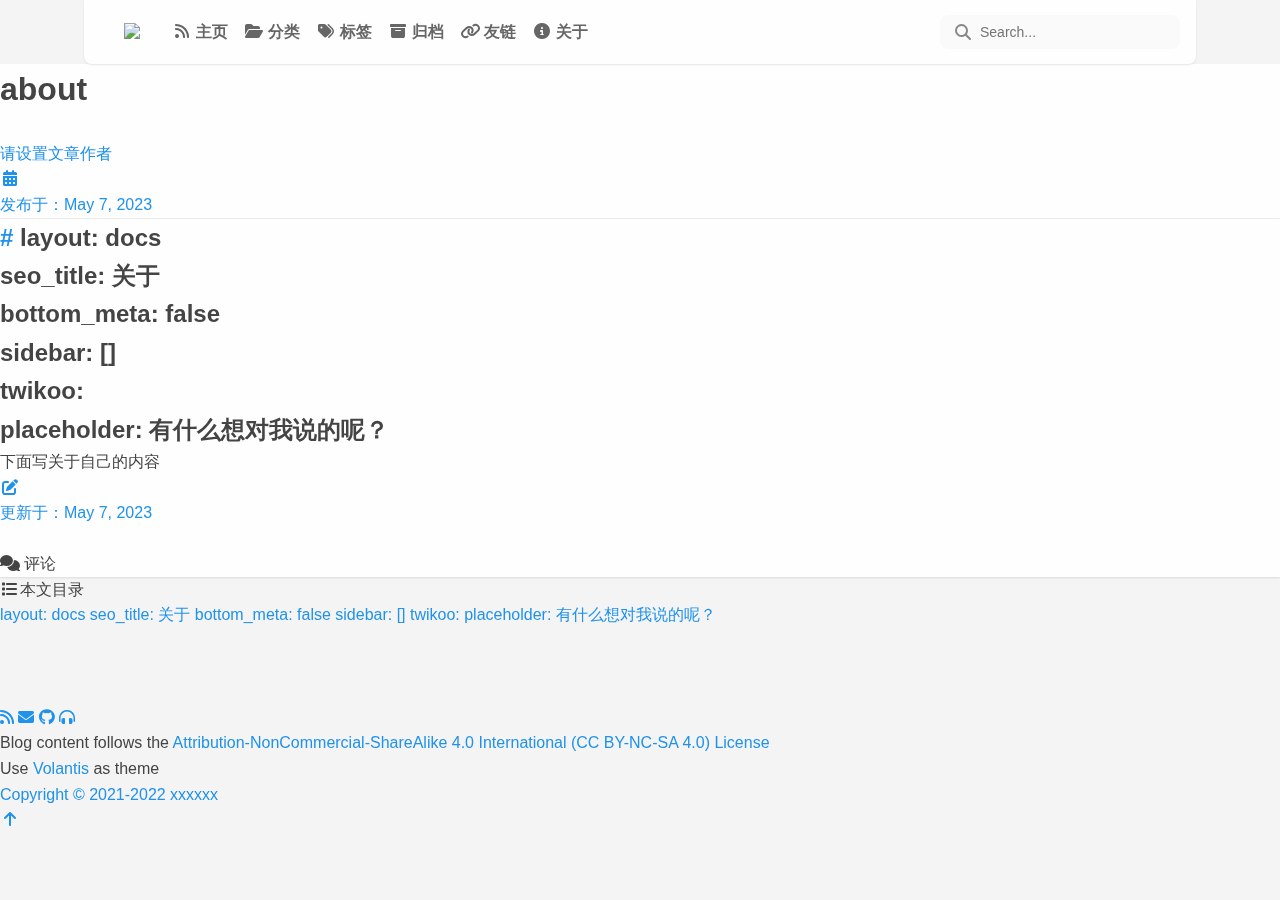
==== about/index.html @ 5e2e0705 "Site updated: 2023-05-07 22:15:49" ====
<!DOCTYPE html>
<html lang="en">
    <head hexo-theme='https://github.com/volantis-x/hexo-theme-volantis/#6.0.0-alpha.1'>
  <meta name="generator" content="Hexo 7.0.0-rc1">
  <meta name="Volantis" content="6.0.0-alpha.1">
  <meta charset="utf-8">
  <!-- SEO相关 -->
  
  <link rel="canonical" href="https://byforacle.github.io/blog/about/"/>
  <!-- 渲染优化 -->
    <meta http-equiv='x-dns-prefetch-control' content='on' />
      <link rel='dns-prefetch' href='https://unpkg.com'>
      <link rel="preconnect" href="https://unpkg.com" crossorigin>
      <link rel='dns-prefetch' href='https://cdn.bootcdn.net'>
      <link rel="preconnect" href="https://cdn.bootcdn.net" crossorigin>
  <meta name="renderer" content="webkit">
  <meta name="force-rendering" content="webkit">
  <meta http-equiv="X-UA-Compatible" content="IE=Edge,chrome=1">
    <meta http-equiv="Content-Security-Policy" content=" default-src 'self' https:; block-all-mixed-content; base-uri 'self' https:; form-action 'self' https:; worker-src 'self' https:; connect-src 'self' https: *; img-src 'self' data: https: *; media-src 'self' https: *; font-src 'self' data: https: *; frame-src 'self' https: *; manifest-src 'self' https: *; child-src https:; script-src 'self' https: 'unsafe-inline' *; style-src 'self' https: 'unsafe-inline' *; ">
  <meta name="HandheldFriendly" content="True" >
  <meta name="apple-mobile-web-app-capable" content="yes">
  <meta name="viewport" content="width=device-width, initial-scale=1, maximum-scale=5">
  <meta content="black-translucent" name="apple-mobile-web-app-status-bar-style">
  <meta content="telephone=no" name="format-detection">
  <!-- import head_begin begin -->
  <!-- import head_begin end -->
  <!-- Custom Files headBegin begin-->
  
  <!-- Custom Files headBegin end-->
    <link rel="shortcut icon" type='image/x-icon' href="http://at.alicdn.com/t/c/font_4054439_hgw4detrsh5.css">
  <link rel="preload" href="/blog/css/style.css" as="style">
  <link rel="preload" href="https://unpkg.com/volantis-static@0.0.1660614606622/media/fonts/VarelaRound/VarelaRound-Regular.ttf" as="font" type="font/ttf" crossorigin="anonymous">
<link rel="preload" href="https://unpkg.com/volantis-static@0.0.1660614606622/media/fonts/UbuntuMono/UbuntuMono-Regular.ttf" as="font" type="font/ttf" crossorigin="anonymous">

  <!-- feed -->
  <!-- 页面元数据 -->
  <title>about - Oracle's blog</title>
  <meta name="keywords" content="null">
  <meta desc name="description" content="在这里分享技术与日常，来玩吧！ - John Doe - Oracle's blog">
  
<meta property="og:type" content="website">
<meta property="og:title" content="about">
<meta property="og:url" content="https://byforacle.github.io/blog/about/index.html">
<meta property="og:site_name" content="Oracle&#39;s blog">
<meta property="og:description" content="# layout: docs seo_title: 关于  bottom_meta: false sidebar: [] twikoo: placeholder: 有什么想对我说的呢？ 下面写关于自己的内容">
<meta property="og:locale" content="en_US">
<meta property="og:image" content="https://unpkg.com/volantis-static@0.0.1660614606622/media/org.volantis/blog/favicon/android-chrome-192x192.png">
<meta property="article:published_time" content="2023-05-07T13:22:31.000Z">
<meta property="article:modified_time" content="2023-05-07T13:27:22.332Z">
<meta property="article:author" content="John Doe">
<meta name="twitter:card" content="summary">
<meta name="twitter:image" content="https://unpkg.com/volantis-static@0.0.1660614606622/media/org.volantis/blog/favicon/android-chrome-192x192.png">
  <style>
    /* 首屏样式 */
    #safearea {
  display: none;
}
:root {
  --color-site-body: #f4f4f4;
  --color-site-bg: #f4f4f4;
  --color-site-inner: #fff;
  --color-site-footer: #666;
  --color-card: #fff;
  --color-text: #444;
  --color-block: #f6f6f6;
  --color-inlinecode: #c74f00;
  --color-codeblock: #fff7ea;
  --color-h1: #3a3a3a;
  --color-h2: #3a3a3a;
  --color-h3: #333;
  --color-h4: #444;
  --color-h5: #555;
  --color-h6: #666;
  --color-p: #444;
  --color-list: #666;
  --color-list-hl: #30ad91;
  --color-meta: #888;
  --color-read-bkg: #e0d8c8;
  --color-read-post: #f8f1e2;
  --color-copyright-bkg: #f5f5f5;
}
* {
  box-sizing: border-box;
  -webkit-box-sizing: border-box;
  -moz-box-sizing: border-box;
  outline: none;
  margin: 0;
  padding: 0;
}
*::-webkit-scrollbar {
  height: 4px;
  width: 4px;
}
*::-webkit-scrollbar-track-piece {
  background: transparent;
}
*::-webkit-scrollbar-thumb {
  background: #3dd9b6;
  cursor: pointer;
  border-radius: 2px;
  -webkit-border-radius: 2px;
}
*::-webkit-scrollbar-thumb:hover {
  background: #ff5722;
}
html {
  color: var(--color-text);
  width: 100%;
  height: 100%;
  font-family: UbuntuMono, "Varela Round", "PingFang SC", "Microsoft YaHei", Helvetica, Arial, Menlo, Monaco, monospace, sans-serif;
  font-size: 16px;
}
html >::-webkit-scrollbar {
  height: 4px;
  width: 4px;
}
html >::-webkit-scrollbar-track-piece {
  background: transparent;
}
html >::-webkit-scrollbar-thumb {
  background: #3dd9b6;
  cursor: pointer;
  border-radius: 2px;
  -webkit-border-radius: 2px;
}
html >::-webkit-scrollbar-thumb:hover {
  background: #ff5722;
}
body {
  background-color: var(--color-site-body);
  text-rendering: optimizelegibility;
  -webkit-tap-highlight-color: rgba(0,0,0,0);
  line-height: 1.6;
  -webkit-text-size-adjust: 100%;
  -ms-text-size-adjust: 100%;
}
body.modal-active {
  overflow: hidden;
}
@media screen and (max-width: 680px) {
  body.modal-active {
    position: fixed;
    top: 0;
    right: 0;
    bottom: 0;
    left: 0;
  }
}
a {
  color: #2092ec;
  cursor: pointer;
  text-decoration: none;
  transition: all 0.28s ease;
  -webkit-transition: all 0.28s ease;
  -khtml-transition: all 0.28s ease;
  -moz-transition: all 0.28s ease;
  -o-transition: all 0.28s ease;
  -ms-transition: all 0.28s ease;
}
a:hover {
  color: #ff5722;
}
a:active,
a:hover {
  outline: 0;
}
ul,
ol {
  padding-left: 0;
}
ul li,
ol li {
  list-style: none;
}
header {
  display: -webkit-box /* OLD - iOS 6-, Safari 3.1-6 */;
  display: -moz-box /* OLD - Firefox 19- (buggy but mostly works) */;
  display: block;
}
img {
  border: 0;
  background: none;
  max-width: 100%;
}
svg:not(:root) {
  overflow: hidden;
}
hr {
  -moz-box-sizing: content-box;
  box-sizing: content-box;
  -webkit-box-sizing: content-box;
  -moz-box-sizing: content-box;
  height: 0;
  border: 0;
  border-radius: 1px;
  -webkit-border-radius: 1px;
  border-bottom: 1px solid rgba(68,68,68,0.1);
}
button,
input {
  color: inherit;
  font: inherit;
  margin: 0;
}
button {
  overflow: visible;
  text-transform: none;
  -webkit-appearance: button;
  cursor: pointer;
}
@supports (backdrop-filter: blur(20px)) {
  .blur {
    background: rgba(255,255,255,0.9) !important;
    backdrop-filter: saturate(200%) blur(20px);
  }
}
.shadow {
  box-shadow: 0 1px 2px 0px rgba(0,0,0,0.1);
  -webkit-box-shadow: 0 1px 2px 0px rgba(0,0,0,0.1);
}
.shadow.floatable {
  transition: all 0.28s ease;
  -webkit-transition: all 0.28s ease;
  -khtml-transition: all 0.28s ease;
  -moz-transition: all 0.28s ease;
  -o-transition: all 0.28s ease;
  -ms-transition: all 0.28s ease;
}
.shadow.floatable:hover {
  box-shadow: 0 2px 4px 0px rgba(0,0,0,0.1), 0 4px 8px 0px rgba(0,0,0,0.1), 0 8px 16px 0px rgba(0,0,0,0.1);
  -webkit-box-shadow: 0 2px 4px 0px rgba(0,0,0,0.1), 0 4px 8px 0px rgba(0,0,0,0.1), 0 8px 16px 0px rgba(0,0,0,0.1);
}
#l_cover {
  min-height: 64px;
}
.cover-wrapper {
  top: 0;
  left: 0;
  max-width: 100%;
  height: 100vh;
  display: -webkit-box /* OLD - iOS 6-, Safari 3.1-6 */;
  display: -moz-box /* OLD - Firefox 19- (buggy but mostly works) */;
  display: -ms-flexbox /* TWEENER - IE 10 */;
  display: -webkit-flex /* NEW - Chrome */;
  display: flex /* NEW, Spec - Opera 12.1, Firefox 20+ */;
  display: flex;
  flex-wrap: nowrap;
  -webkit-flex-wrap: nowrap;
  -khtml-flex-wrap: nowrap;
  -moz-flex-wrap: nowrap;
  -o-flex-wrap: nowrap;
  -ms-flex-wrap: nowrap;
  -webkit-box-direction: normal;
  -moz-box-direction: normal;
  -webkit-box-orient: vertical;
  -moz-box-orient: vertical;
  -webkit-flex-direction: column;
  -ms-flex-direction: column;
  flex-direction: column;
  align-items: center;
  align-self: center;
  align-content: center;
  color: var(--color-site-inner);
  padding: 0 16px;
  user-select: none;
  -webkit-user-select: none;
  -moz-user-select: none;
  -ms-user-select: none;
  position: relative;
  overflow: hidden;
  margin-bottom: -100px;
}
.cover-wrapper .cover-bg {
  position: absolute;
  width: 100%;
  height: 100%;
  background-position: center;
  background-size: cover;
  -webkit-background-size: cover;
  -moz-background-size: cover;
}
.cover-wrapper .cover-bg.lazyload:not(.loaded) {
  opacity: 0;
  -webkit-opacity: 0;
  -moz-opacity: 0;
}
.cover-wrapper .cover-bg.lazyload.loaded {
  animation-delay: 0s;
  animation-duration: 0.5s;
  animation-fill-mode: forwards;
  animation-timing-function: ease-out;
  animation-name: fadeIn;
}
@-moz-keyframes fadeIn {
  0% {
    opacity: 0;
    -webkit-opacity: 0;
    -moz-opacity: 0;
    filter: blur(12px);
    transform: scale(1.02);
    -webkit-transform: scale(1.02);
    -khtml-transform: scale(1.02);
    -moz-transform: scale(1.02);
    -o-transform: scale(1.02);
    -ms-transform: scale(1.02);
  }
  100% {
    opacity: 1;
    -webkit-opacity: 1;
    -moz-opacity: 1;
  }
}
@-webkit-keyframes fadeIn {
  0% {
    opacity: 0;
    -webkit-opacity: 0;
    -moz-opacity: 0;
    filter: blur(12px);
    transform: scale(1.02);
    -webkit-transform: scale(1.02);
    -khtml-transform: scale(1.02);
    -moz-transform: scale(1.02);
    -o-transform: scale(1.02);
    -ms-transform: scale(1.02);
  }
  100% {
    opacity: 1;
    -webkit-opacity: 1;
    -moz-opacity: 1;
  }
}
@-o-keyframes fadeIn {
  0% {
    opacity: 0;
    -webkit-opacity: 0;
    -moz-opacity: 0;
    filter: blur(12px);
    transform: scale(1.02);
    -webkit-transform: scale(1.02);
    -khtml-transform: scale(1.02);
    -moz-transform: scale(1.02);
    -o-transform: scale(1.02);
    -ms-transform: scale(1.02);
  }
  100% {
    opacity: 1;
    -webkit-opacity: 1;
    -moz-opacity: 1;
  }
}
@keyframes fadeIn {
  0% {
    opacity: 0;
    -webkit-opacity: 0;
    -moz-opacity: 0;
    filter: blur(12px);
    transform: scale(1.02);
    -webkit-transform: scale(1.02);
    -khtml-transform: scale(1.02);
    -moz-transform: scale(1.02);
    -o-transform: scale(1.02);
    -ms-transform: scale(1.02);
  }
  100% {
    opacity: 1;
    -webkit-opacity: 1;
    -moz-opacity: 1;
  }
}
.cover-wrapper .cover-body {
  z-index: 1;
  position: relative;
  width: 100%;
  height: 100%;
}
.cover-wrapper#full {
  height: calc(100vh + 100px);
  padding-bottom: 100px;
}
.cover-wrapper#half {
  max-height: 640px;
  min-height: 400px;
  height: calc(36vh - 64px + 200px);
}
.cover-wrapper #scroll-down {
  width: 100%;
  height: 64px;
  position: absolute;
  bottom: 100px;
  text-align: center;
  cursor: pointer;
}
.cover-wrapper #scroll-down .scroll-down-effects {
  color: #fff;
  font-size: 24px;
  line-height: 64px;
  position: absolute;
  width: 24px;
  left: calc(50% - 12px);
  text-shadow: 0 1px 2px rgba(0,0,0,0.1);
  animation: scroll-down-effect 1.5s infinite;
  -webkit-animation: scroll-down-effect 1.5s infinite;
  -khtml-animation: scroll-down-effect 1.5s infinite;
  -moz-animation: scroll-down-effect 1.5s infinite;
  -o-animation: scroll-down-effect 1.5s infinite;
  -ms-animation: scroll-down-effect 1.5s infinite;
}
@-moz-keyframes scroll-down-effect {
  0% {
    top: 0;
    opacity: 1;
    -webkit-opacity: 1;
    -moz-opacity: 1;
  }
  50% {
    top: -16px;
    opacity: 0.4;
    -webkit-opacity: 0.4;
    -moz-opacity: 0.4;
  }
  100% {
    top: 0;
    opacity: 1;
    -webkit-opacity: 1;
    -moz-opacity: 1;
  }
}
@-webkit-keyframes scroll-down-effect {
  0% {
    top: 0;
    opacity: 1;
    -webkit-opacity: 1;
    -moz-opacity: 1;
  }
  50% {
    top: -16px;
    opacity: 0.4;
    -webkit-opacity: 0.4;
    -moz-opacity: 0.4;
  }
  100% {
    top: 0;
    opacity: 1;
    -webkit-opacity: 1;
    -moz-opacity: 1;
  }
}
@-o-keyframes scroll-down-effect {
  0% {
    top: 0;
    opacity: 1;
    -webkit-opacity: 1;
    -moz-opacity: 1;
  }
  50% {
    top: -16px;
    opacity: 0.4;
    -webkit-opacity: 0.4;
    -moz-opacity: 0.4;
  }
  100% {
    top: 0;
    opacity: 1;
    -webkit-opacity: 1;
    -moz-opacity: 1;
  }
}
@keyframes scroll-down-effect {
  0% {
    top: 0;
    opacity: 1;
    -webkit-opacity: 1;
    -moz-opacity: 1;
  }
  50% {
    top: -16px;
    opacity: 0.4;
    -webkit-opacity: 0.4;
    -moz-opacity: 0.4;
  }
  100% {
    top: 0;
    opacity: 1;
    -webkit-opacity: 1;
    -moz-opacity: 1;
  }
}
.cover-wrapper .cover-body {
  margin-top: 64px;
  margin-bottom: 100px;
}
.cover-wrapper .cover-body,
.cover-wrapper .cover-body .top,
.cover-wrapper .cover-body .bottom {
  display: -webkit-box /* OLD - iOS 6-, Safari 3.1-6 */;
  display: -moz-box /* OLD - Firefox 19- (buggy but mostly works) */;
  display: -ms-flexbox /* TWEENER - IE 10 */;
  display: -webkit-flex /* NEW - Chrome */;
  display: flex /* NEW, Spec - Opera 12.1, Firefox 20+ */;
  display: flex;
  -webkit-box-direction: normal;
  -moz-box-direction: normal;
  -webkit-box-orient: vertical;
  -moz-box-orient: vertical;
  -webkit-flex-direction: column;
  -ms-flex-direction: column;
  flex-direction: column;
  align-items: center;
  justify-content: center;
  -webkit-justify-content: center;
  -khtml-justify-content: center;
  -moz-justify-content: center;
  -o-justify-content: center;
  -ms-justify-content: center;
  max-width: 100%;
}
.cover-wrapper .cover-body .bottom {
  margin-top: 32px;
}
.cover-wrapper .cover-body .title {
  font-family: "Varela Round", "PingFang SC", "Microsoft YaHei", Helvetica, Arial, Helvetica, monospace;
  font-size: 3.125rem;
  line-height: 1.2;
  text-shadow: 0 1px 2px rgba(0,0,0,0.1);
}
.cover-wrapper .cover-body .subtitle {
  font-size: 20px;
}
.cover-wrapper .cover-body .logo {
  max-height: 120px;
  max-width: calc(100% - 4 * 16px);
}
@media screen and (min-height: 1024px) {
  .cover-wrapper .cover-body .title {
    font-size: 3rem;
  }
  .cover-wrapper .cover-body .subtitle {
    font-size: 1.05rem;
  }
  .cover-wrapper .cover-body .logo {
    max-height: 150px;
  }
}
.cover-wrapper .cover-body .m_search {
  position: relative;
  max-width: calc(100% - 16px);
  width: 320px;
  vertical-align: middle;
}
.cover-wrapper .cover-body .m_search .form {
  position: relative;
  display: -webkit-box /* OLD - iOS 6-, Safari 3.1-6 */;
  display: -moz-box /* OLD - Firefox 19- (buggy but mostly works) */;
  display: block;
  width: 100%;
}
.cover-wrapper .cover-body .m_search .icon,
.cover-wrapper .cover-body .m_search .input {
  transition: all 0.28s ease;
  -webkit-transition: all 0.28s ease;
  -khtml-transition: all 0.28s ease;
  -moz-transition: all 0.28s ease;
  -o-transition: all 0.28s ease;
  -ms-transition: all 0.28s ease;
}
.cover-wrapper .cover-body .m_search .icon {
  position: absolute;
  display: -webkit-box /* OLD - iOS 6-, Safari 3.1-6 */;
  display: -moz-box /* OLD - Firefox 19- (buggy but mostly works) */;
  display: block;
  line-height: 2.5rem;
  width: 32px;
  top: 0;
  left: 5px;
  color: rgba(68,68,68,0.75);
}
.cover-wrapper .cover-body .m_search .input {
  display: -webkit-box /* OLD - iOS 6-, Safari 3.1-6 */;
  display: -moz-box /* OLD - Firefox 19- (buggy but mostly works) */;
  display: block;
  height: 2.5rem;
  width: 100%;
  box-shadow: none;
  -webkit-box-shadow: none;
  box-sizing: border-box;
  -webkit-box-sizing: border-box;
  -moz-box-sizing: border-box;
  font-size: 0.875rem;
  -webkit-appearance: none;
  padding-left: 36px;
  border-radius: 1.4rem;
  -webkit-border-radius: 1.4rem;
  background: rgba(255,255,255,0.6);
  backdrop-filter: blur(10px);
  border: none;
  color: var(--color-text);
}
@media screen and (max-width: 500px) {
  .cover-wrapper .cover-body .m_search .input {
    padding-left: 36px;
  }
}
.cover-wrapper .cover-body .m_search .input:hover {
  background: rgba(255,255,255,0.8);
}
.cover-wrapper .cover-body .m_search .input:focus {
  background: #fff;
}
.cover-wrapper .list-h {
  display: -webkit-box /* OLD - iOS 6-, Safari 3.1-6 */;
  display: -moz-box /* OLD - Firefox 19- (buggy but mostly works) */;
  display: -ms-flexbox /* TWEENER - IE 10 */;
  display: -webkit-flex /* NEW - Chrome */;
  display: flex /* NEW, Spec - Opera 12.1, Firefox 20+ */;
  display: flex;
  -webkit-box-direction: normal;
  -moz-box-direction: normal;
  -webkit-box-orient: horizontal;
  -moz-box-orient: horizontal;
  -webkit-flex-direction: row;
  -ms-flex-direction: row;
  flex-direction: row;
  flex-wrap: wrap;
  -webkit-flex-wrap: wrap;
  -khtml-flex-wrap: wrap;
  -moz-flex-wrap: wrap;
  -o-flex-wrap: wrap;
  -ms-flex-wrap: wrap;
  align-items: stretch;
  border-radius: 4px;
  -webkit-border-radius: 4px;
  user-select: none;
  -webkit-user-select: none;
  -moz-user-select: none;
  -ms-user-select: none;
}
.cover-wrapper .list-h a {
  -webkit-box-flex: 1;
  -moz-box-flex: 1;
  -webkit-flex: 1 0;
  -ms-flex: 1 0;
  flex: 1 0;
  display: -webkit-box /* OLD - iOS 6-, Safari 3.1-6 */;
  display: -moz-box /* OLD - Firefox 19- (buggy but mostly works) */;
  display: -ms-flexbox /* TWEENER - IE 10 */;
  display: -webkit-flex /* NEW - Chrome */;
  display: flex /* NEW, Spec - Opera 12.1, Firefox 20+ */;
  display: flex;
  font-weight: 600;
}
.cover-wrapper .list-h a img {
  display: -webkit-box /* OLD - iOS 6-, Safari 3.1-6 */;
  display: -moz-box /* OLD - Firefox 19- (buggy but mostly works) */;
  display: block;
  border-radius: 2px;
  -webkit-border-radius: 2px;
  margin: 4px;
  min-width: 40px;
  max-width: 44px;
}
@media screen and (max-width: 768px) {
  .cover-wrapper .list-h a img {
    min-width: 36px;
    max-width: 40px;
  }
}
@media screen and (max-width: 500px) {
  .cover-wrapper .list-h a img {
    margin: 2px 4px;
    min-width: 32px;
    max-width: 36px;
  }
}
@media screen and (max-width: 375px) {
  .cover-wrapper .list-h a img {
    min-width: 28px;
    max-width: 32px;
  }
}
.cover-wrapper {
  max-width: 100%;
}
.cover-wrapper.search .bottom .menu {
  margin-top: 16px;
}
.cover-wrapper.search .bottom .menu .list-h a {
  white-space: nowrap;
  -webkit-box-direction: normal;
  -moz-box-direction: normal;
  -webkit-box-orient: horizontal;
  -moz-box-orient: horizontal;
  -webkit-flex-direction: row;
  -ms-flex-direction: row;
  flex-direction: row;
  align-items: baseline;
  padding: 2px;
  margin: 4px;
  color: var(--color-site-inner);
  opacity: 0.75;
  -webkit-opacity: 0.75;
  -moz-opacity: 0.75;
  text-shadow: 0 1px 2px rgba(0,0,0,0.05);
  border-bottom: 2px solid transparent;
}
.cover-wrapper.search .bottom .menu .list-h a i {
  margin-right: 4px;
}
.cover-wrapper.search .bottom .menu .list-h a p {
  font-size: 0.9375rem;
}
.cover-wrapper.search .bottom .menu .list-h a:hover,
.cover-wrapper.search .bottom .menu .list-h a.active,
.cover-wrapper.search .bottom .menu .list-h a:active {
  opacity: 1;
  -webkit-opacity: 1;
  -moz-opacity: 1;
  border-bottom: 2px solid var(--color-site-inner);
}
.cover-wrapper.dock .menu,
.cover-wrapper.featured .menu,
.cover-wrapper.focus .menu {
  border-radius: 6px;
  -webkit-border-radius: 6px;
}
.cover-wrapper.dock .menu .list-h a,
.cover-wrapper.featured .menu .list-h a,
.cover-wrapper.focus .menu .list-h a {
  -webkit-box-direction: normal;
  -moz-box-direction: normal;
  -webkit-box-orient: vertical;
  -moz-box-orient: vertical;
  -webkit-flex-direction: column;
  -ms-flex-direction: column;
  flex-direction: column;
  align-items: center;
  padding: 12px;
  line-height: 24px;
  border-radius: 4px;
  -webkit-border-radius: 4px;
  border-bottom: none;
  text-align: center;
  align-content: flex-end;
  color: rgba(68,68,68,0.7);
  font-size: 1.5rem;
}
@media screen and (max-width: 500px) {
  .cover-wrapper.dock .menu .list-h a,
  .cover-wrapper.featured .menu .list-h a,
  .cover-wrapper.focus .menu .list-h a {
    padding: 12px 8px;
  }
}
.cover-wrapper.dock .menu .list-h a i,
.cover-wrapper.featured .menu .list-h a i,
.cover-wrapper.focus .menu .list-h a i {
  margin: 8px;
}
.cover-wrapper.dock .menu .list-h a p,
.cover-wrapper.featured .menu .list-h a p,
.cover-wrapper.focus .menu .list-h a p {
  font-size: 0.875rem;
}
.cover-wrapper.dock .menu .list-h a.active,
.cover-wrapper.featured .menu .list-h a.active,
.cover-wrapper.focus .menu .list-h a.active {
  background: var(--color-card);
  backdrop-filter: none;
}
.cover-wrapper.dock .menu .list-h a.active i,
.cover-wrapper.featured .menu .list-h a.active i,
.cover-wrapper.focus .menu .list-h a.active i,
.cover-wrapper.dock .menu .list-h a.active i+p,
.cover-wrapper.featured .menu .list-h a.active i+p,
.cover-wrapper.focus .menu .list-h a.active i+p {
  color: #3dd9b6;
}
.cover-wrapper.dock .menu .list-h a.active img+p,
.cover-wrapper.featured .menu .list-h a.active img+p,
.cover-wrapper.focus .menu .list-h a.active img+p {
  color: var(--color-text);
}
.cover-wrapper.dock .menu .list-h a:hover,
.cover-wrapper.featured .menu .list-h a:hover,
.cover-wrapper.focus .menu .list-h a:hover {
  background: var(--color-card);
}
.cover-wrapper.dock .top {
  margin-bottom: 48px;
}
.cover-wrapper.dock .menu {
  background: rgba(255,255,255,0.5);
  position: absolute;
  bottom: 0;
  max-width: 100%;
}
.cover-wrapper.dock .menu .list-h {
  flex-wrap: nowrap;
  -webkit-flex-wrap: nowrap;
  -khtml-flex-wrap: nowrap;
  -moz-flex-wrap: nowrap;
  -o-flex-wrap: nowrap;
  -ms-flex-wrap: nowrap;
  margin: 4px;
}
.cover-wrapper.dock .menu .list-h a+a {
  margin-left: 4px;
}
@media screen and (max-width: 500px) {
  .cover-wrapper.dock .menu .list-h {
    overflow-x: scroll;
  }
  .cover-wrapper.dock .menu .list-h::-webkit-scrollbar {
    height: 0;
    width: 0;
  }
  .cover-wrapper.dock .menu .list-h::-webkit-scrollbar-track-piece {
    background: transparent;
  }
  .cover-wrapper.dock .menu .list-h::-webkit-scrollbar-thumb {
    background: #3dd9b6;
    cursor: pointer;
    border-radius: 0;
    -webkit-border-radius: 0;
  }
  .cover-wrapper.dock .menu .list-h::-webkit-scrollbar-thumb:hover {
    background: #ff5722;
  }
}
@supports (backdrop-filter: blur(20px)) {
  .cover-wrapper.dock .menu {
    background: rgba(255,255,255,0.5);
    backdrop-filter: saturate(200%) blur(20px);
  }
}
@font-face {
  font-family: 'UbuntuMono';
  src: url("https://unpkg.com/volantis-static@0.0.1660614606622/media/fonts/UbuntuMono/UbuntuMono-Regular.ttf");
  font-weight: 'normal';
  font-style: 'normal';
  font-display: swap;
}
@font-face {
  font-family: 'Varela Round';
  src: url("https://unpkg.com/volantis-static@0.0.1660614606622/media/fonts/VarelaRound/VarelaRound-Regular.ttf");
  font-weight: 'normal';
  font-style: 'normal';
  font-display: swap;
}
.l_header {
  position: fixed;
  z-index: 1000;
  top: 0;
  width: 100%;
  height: 64px;
  background: var(--color-card);
  box-shadow: 0 1px 2px 0px rgba(0,0,0,0.1);
  -webkit-box-shadow: 0 1px 2px 0px rgba(0,0,0,0.1);
}
.l_header.auto {
  transition: opacity 0.4s ease;
  -webkit-transition: opacity 0.4s ease;
  -khtml-transition: opacity 0.4s ease;
  -moz-transition: opacity 0.4s ease;
  -o-transition: opacity 0.4s ease;
  -ms-transition: opacity 0.4s ease;
  visibility: hidden;
}
.l_header.auto.show {
  opacity: 1 !important;
  -webkit-opacity: 1 !important;
  -moz-opacity: 1 !important;
  visibility: visible;
}
.l_header .container {
  margin-left: 16px;
  margin-right: 16px;
}
.l_header #wrapper {
  height: 100%;
  user-select: none;
  -webkit-user-select: none;
  -moz-user-select: none;
  -ms-user-select: none;
}
.l_header #wrapper .nav-main,
.l_header #wrapper .nav-sub {
  display: -webkit-box /* OLD - iOS 6-, Safari 3.1-6 */;
  display: -moz-box /* OLD - Firefox 19- (buggy but mostly works) */;
  display: -ms-flexbox /* TWEENER - IE 10 */;
  display: -webkit-flex /* NEW - Chrome */;
  display: flex /* NEW, Spec - Opera 12.1, Firefox 20+ */;
  display: flex;
  flex-wrap: nowrap;
  -webkit-flex-wrap: nowrap;
  -khtml-flex-wrap: nowrap;
  -moz-flex-wrap: nowrap;
  -o-flex-wrap: nowrap;
  -ms-flex-wrap: nowrap;
  justify-content: space-between;
  -webkit-justify-content: space-between;
  -khtml-justify-content: space-between;
  -moz-justify-content: space-between;
  -o-justify-content: space-between;
  -ms-justify-content: space-between;
  align-items: center;
}
.l_header #wrapper .nav-main {
  transition: all 0.28s ease;
  -webkit-transition: all 0.28s ease;
  -khtml-transition: all 0.28s ease;
  -moz-transition: all 0.28s ease;
  -o-transition: all 0.28s ease;
  -ms-transition: all 0.28s ease;
}
.l_header #wrapper.sub .nav-main {
  transform: translateY(-64px);
  -webkit-transform: translateY(-64px);
  -khtml-transform: translateY(-64px);
  -moz-transform: translateY(-64px);
  -o-transform: translateY(-64px);
  -ms-transform: translateY(-64px);
}
.l_header #wrapper .nav-sub {
  transition: all 0.28s ease;
  -webkit-transition: all 0.28s ease;
  -khtml-transition: all 0.28s ease;
  -moz-transition: all 0.28s ease;
  -o-transition: all 0.28s ease;
  -ms-transition: all 0.28s ease;
  opacity: 0;
  -webkit-opacity: 0;
  -moz-opacity: 0;
  height: 64px;
  width: calc(100% - 2 * 16px);
  position: absolute;
}
.l_header #wrapper .nav-sub ::-webkit-scrollbar {
  display: -webkit-box /* OLD - iOS 6-, Safari 3.1-6 */;
  display: -moz-box /* OLD - Firefox 19- (buggy but mostly works) */;
  display: none;
}
@media screen and (min-width: 2048px) {
  .l_header #wrapper .nav-sub {
    max-width: 55vw;
    margin: auto;
  }
}
.l_header #wrapper.sub .nav-sub {
  opacity: 1;
  -webkit-opacity: 1;
  -moz-opacity: 1;
}
.l_header #wrapper .title {
  position: relative;
  color: var(--color-text);
  padding-left: 24px;
  max-height: 64px;
}
.l_header #wrapper .nav-main .title {
  white-space: nowrap;
  overflow: hidden;
  text-overflow: ellipsis;
  flex-shrink: 0;
  line-height: 64px;
  padding: 0 24px;
  font-size: 1.25rem;
  font-family: "Varela Round", "PingFang SC", "Microsoft YaHei", Helvetica, Arial, Helvetica, monospace;
}
.l_header #wrapper .nav-main .title img {
  height: 64px;
}
.l_header .nav-sub {
  max-width: 1080px;
  margin: auto;
}
.l_header .nav-sub .title {
  font-weight: bold;
  font-family: UbuntuMono, "Varela Round", "PingFang SC", "Microsoft YaHei", Helvetica, Arial, Menlo, Monaco, monospace, sans-serif;
  line-height: 1.2;
  max-height: 64px;
  white-space: normal;
  flex-shrink: 1;
}
.l_header .switcher {
  display: -webkit-box /* OLD - iOS 6-, Safari 3.1-6 */;
  display: -moz-box /* OLD - Firefox 19- (buggy but mostly works) */;
  display: none;
  line-height: 64px;
  align-items: center;
}
.l_header .switcher .s-toc {
  display: -webkit-box /* OLD - iOS 6-, Safari 3.1-6 */;
  display: -moz-box /* OLD - Firefox 19- (buggy but mostly works) */;
  display: none;
}
@media screen and (max-width: 768px) {
  .l_header .switcher .s-toc {
    display: -webkit-box /* OLD - iOS 6-, Safari 3.1-6 */;
    display: -moz-box /* OLD - Firefox 19- (buggy but mostly works) */;
    display: -ms-flexbox /* TWEENER - IE 10 */;
    display: -webkit-flex /* NEW - Chrome */;
    display: flex /* NEW, Spec - Opera 12.1, Firefox 20+ */;
    display: flex;
  }
}
.l_header .switcher >li {
  height: 48px;
  transition: all 0.28s ease;
  -webkit-transition: all 0.28s ease;
  -khtml-transition: all 0.28s ease;
  -moz-transition: all 0.28s ease;
  -o-transition: all 0.28s ease;
  -ms-transition: all 0.28s ease;
  margin: 2px;
}
@media screen and (max-width: 500px) {
  .l_header .switcher >li {
    margin: 0 1px;
    height: 48px;
  }
}
.l_header .switcher >li >a {
  display: -webkit-box /* OLD - iOS 6-, Safari 3.1-6 */;
  display: -moz-box /* OLD - Firefox 19- (buggy but mostly works) */;
  display: -ms-flexbox /* TWEENER - IE 10 */;
  display: -webkit-flex /* NEW - Chrome */;
  display: flex /* NEW, Spec - Opera 12.1, Firefox 20+ */;
  display: flex;
  justify-content: center;
  -webkit-justify-content: center;
  -khtml-justify-content: center;
  -moz-justify-content: center;
  -o-justify-content: center;
  -ms-justify-content: center;
  align-items: center;
  width: 48px;
  height: 48px;
  padding: 0.85em 1.1em;
  border-radius: 100px;
  -webkit-border-radius: 100px;
  border: none;
  transition: all 0.28s ease;
  -webkit-transition: all 0.28s ease;
  -khtml-transition: all 0.28s ease;
  -moz-transition: all 0.28s ease;
  -o-transition: all 0.28s ease;
  -ms-transition: all 0.28s ease;
  color: #3dd9b6;
}
.l_header .switcher >li >a:hover {
  border: none;
}
.l_header .switcher >li >a.active,
.l_header .switcher >li >a:active {
  border: none;
  background: var(--color-site-bg);
}
@media screen and (max-width: 500px) {
  .l_header .switcher >li >a {
    width: 36px;
    height: 48px;
  }
}
.l_header .nav-sub .switcher {
  display: -webkit-box /* OLD - iOS 6-, Safari 3.1-6 */;
  display: -moz-box /* OLD - Firefox 19- (buggy but mostly works) */;
  display: -ms-flexbox /* TWEENER - IE 10 */;
  display: -webkit-flex /* NEW - Chrome */;
  display: flex /* NEW, Spec - Opera 12.1, Firefox 20+ */;
  display: flex;
}
.l_header .m_search {
  display: -webkit-box /* OLD - iOS 6-, Safari 3.1-6 */;
  display: -moz-box /* OLD - Firefox 19- (buggy but mostly works) */;
  display: -ms-flexbox /* TWEENER - IE 10 */;
  display: -webkit-flex /* NEW - Chrome */;
  display: flex /* NEW, Spec - Opera 12.1, Firefox 20+ */;
  display: flex;
  height: 64px;
  width: 240px;
  transition: all 0.28s ease;
  -webkit-transition: all 0.28s ease;
  -khtml-transition: all 0.28s ease;
  -moz-transition: all 0.28s ease;
  -o-transition: all 0.28s ease;
  -ms-transition: all 0.28s ease;
}
@media screen and (max-width: 1024px) {
  .l_header .m_search {
    width: 44px;
    min-width: 44px;
  }
  .l_header .m_search input::placeholder {
    opacity: 0;
    -webkit-opacity: 0;
    -moz-opacity: 0;
  }
  .l_header .m_search:hover {
    width: 240px;
  }
  .l_header .m_search:hover input::placeholder {
    opacity: 1;
    -webkit-opacity: 1;
    -moz-opacity: 1;
  }
}
@media screen and (min-width: 500px) {
  .l_header .m_search:hover .input {
    width: 100%;
  }
  .l_header .m_search:hover .input::placeholder {
    opacity: 1;
    -webkit-opacity: 1;
    -moz-opacity: 1;
  }
}
@media screen and (max-width: 500px) {
  .l_header .m_search {
    min-width: 0;
  }
  .l_header .m_search input::placeholder {
    opacity: 1;
    -webkit-opacity: 1;
    -moz-opacity: 1;
  }
}
.l_header .m_search .form {
  position: relative;
  display: -webkit-box /* OLD - iOS 6-, Safari 3.1-6 */;
  display: -moz-box /* OLD - Firefox 19- (buggy but mostly works) */;
  display: -ms-flexbox /* TWEENER - IE 10 */;
  display: -webkit-flex /* NEW - Chrome */;
  display: flex /* NEW, Spec - Opera 12.1, Firefox 20+ */;
  display: flex;
  width: 100%;
  align-items: center;
}
.l_header .m_search .icon {
  position: absolute;
  width: 36px;
  left: 5px;
  color: var(--color-meta);
}
@media screen and (max-width: 500px) {
  .l_header .m_search .icon {
    display: -webkit-box /* OLD - iOS 6-, Safari 3.1-6 */;
    display: -moz-box /* OLD - Firefox 19- (buggy but mostly works) */;
    display: none;
  }
}
.l_header .m_search .input {
  display: -webkit-box /* OLD - iOS 6-, Safari 3.1-6 */;
  display: -moz-box /* OLD - Firefox 19- (buggy but mostly works) */;
  display: block;
  padding-top: 8px;
  padding-bottom: 8px;
  line-height: 1.3;
  width: 100%;
  color: var(--color-text);
  background: #fafafa;
  box-shadow: none;
  -webkit-box-shadow: none;
  box-sizing: border-box;
  -webkit-box-sizing: border-box;
  -moz-box-sizing: border-box;
  padding-left: 40px;
  font-size: 0.875rem;
  border-radius: 8px;
  -webkit-border-radius: 8px;
  border: none;
  transition: all 0.28s ease;
  -webkit-transition: all 0.28s ease;
  -khtml-transition: all 0.28s ease;
  -moz-transition: all 0.28s ease;
  -o-transition: all 0.28s ease;
  -ms-transition: all 0.28s ease;
}
@media screen and (min-width: 500px) {
  .l_header .m_search .input:focus {
    box-shadow: 0 4px 8px 0px rgba(0,0,0,0.1);
    -webkit-box-shadow: 0 4px 8px 0px rgba(0,0,0,0.1);
  }
}
@media screen and (max-width: 500px) {
  .l_header .m_search .input {
    background: var(--color-block);
    padding-left: 8px;
    border: none;
  }
  .l_header .m_search .input:hover,
  .l_header .m_search .input:focus {
    border: none;
  }
}
@media (max-width: 500px) {
  .l_header .m_search {
    left: 0;
    width: 0;
    overflow: hidden;
    position: absolute;
    background: #fff;
    transition: all 0.28s ease;
    -webkit-transition: all 0.28s ease;
    -khtml-transition: all 0.28s ease;
    -moz-transition: all 0.28s ease;
    -o-transition: all 0.28s ease;
    -ms-transition: all 0.28s ease;
  }
  .l_header .m_search .input {
    border-radius: 32px;
    -webkit-border-radius: 32px;
    margin-left: 16px;
    padding-left: 16px;
  }
  .l_header.z_search-open .m_search {
    width: 100%;
  }
  .l_header.z_search-open .m_search .input {
    width: calc(100% - 120px);
  }
}
ul.m-pc >li>a {
  color: inherit;
  border-bottom: 2px solid transparent;
}
ul.m-pc >li>a:active,
ul.m-pc >li>a.active {
  border-bottom: 2px solid #3dd9b6;
}
ul.m-pc li:hover >ul.list-v,
ul.list-v li:hover >ul.list-v {
  display: -webkit-box /* OLD - iOS 6-, Safari 3.1-6 */;
  display: -moz-box /* OLD - Firefox 19- (buggy but mostly works) */;
  display: block;
}
ul.nav-list-h {
  display: -webkit-box /* OLD - iOS 6-, Safari 3.1-6 */;
  display: -moz-box /* OLD - Firefox 19- (buggy but mostly works) */;
  display: -ms-flexbox /* TWEENER - IE 10 */;
  display: -webkit-flex /* NEW - Chrome */;
  display: flex /* NEW, Spec - Opera 12.1, Firefox 20+ */;
  display: flex;
  align-items: stretch;
}
ul.nav-list-h>li {
  position: relative;
  justify-content: center;
  -webkit-justify-content: center;
  -khtml-justify-content: center;
  -moz-justify-content: center;
  -o-justify-content: center;
  -ms-justify-content: center;
  height: 100%;
  line-height: 2.4;
  border-radius: 4px;
  -webkit-border-radius: 4px;
}
ul.nav-list-h>li >a {
  -webkit-font-smoothing: antialiased;
  -moz-osx-font-smoothing: grayscale;
  font-weight: 600;
}
ul.list-v {
  z-index: 1;
  display: -webkit-box /* OLD - iOS 6-, Safari 3.1-6 */;
  display: -moz-box /* OLD - Firefox 19- (buggy but mostly works) */;
  display: none;
  position: absolute;
  background: var(--color-card);
  box-shadow: 0 2px 4px 0px rgba(0,0,0,0.08), 0 4px 8px 0px rgba(0,0,0,0.08), 0 8px 16px 0px rgba(0,0,0,0.08);
  -webkit-box-shadow: 0 2px 4px 0px rgba(0,0,0,0.08), 0 4px 8px 0px rgba(0,0,0,0.08), 0 8px 16px 0px rgba(0,0,0,0.08);
  margin-top: -6px;
  border-radius: 4px;
  -webkit-border-radius: 4px;
  padding: 8px 0;
}
ul.list-v.show {
  display: -webkit-box /* OLD - iOS 6-, Safari 3.1-6 */;
  display: -moz-box /* OLD - Firefox 19- (buggy but mostly works) */;
  display: block;
}
ul.list-v hr {
  margin-top: 8px;
  margin-bottom: 8px;
}
ul.list-v >li {
  white-space: nowrap;
  word-break: keep-all;
}
ul.list-v >li.header {
  font-size: 0.78125rem;
  font-weight: bold;
  line-height: 2em;
  color: var(--color-meta);
  margin: 8px 16px 4px;
}
ul.list-v >li.header i {
  margin-right: 8px;
}
ul.list-v >li ul {
  margin-left: 0;
  display: -webkit-box /* OLD - iOS 6-, Safari 3.1-6 */;
  display: -moz-box /* OLD - Firefox 19- (buggy but mostly works) */;
  display: none;
  margin-top: -40px;
}
ul.list-v .aplayer-container {
  min-height: 64px;
  padding: 6px 16px;
}
ul.list-v >li>a {
  transition: all 0.28s ease;
  -webkit-transition: all 0.28s ease;
  -khtml-transition: all 0.28s ease;
  -moz-transition: all 0.28s ease;
  -o-transition: all 0.28s ease;
  -ms-transition: all 0.28s ease;
  display: -webkit-box /* OLD - iOS 6-, Safari 3.1-6 */;
  display: -moz-box /* OLD - Firefox 19- (buggy but mostly works) */;
  display: block;
  color: var(--color-list);
  font-size: 0.875rem;
  font-weight: bold;
  line-height: 36px;
  padding: 0 20px 0 16px;
  text-overflow: ellipsis;
  margin: 0 4px;
  border-radius: 4px;
  -webkit-border-radius: 4px;
}
@media screen and (max-width: 1024px) {
  ul.list-v >li>a {
    line-height: 40px;
  }
}
ul.list-v >li>a >i {
  margin-right: 8px;
}
ul.list-v >li>a:active,
ul.list-v >li>a.active {
  color: var(--color-list-hl);
}
ul.list-v >li>a:hover {
  color: var(--color-list-hl);
  background: var(--color-site-bg);
}
.l_header .menu >ul>li>a {
  display: -webkit-box /* OLD - iOS 6-, Safari 3.1-6 */;
  display: -moz-box /* OLD - Firefox 19- (buggy but mostly works) */;
  display: block;
  padding: 0 8px;
}
.l_header .menu >ul>li>a >i {
  margin-right: 4px;
}
.l_header ul.nav-list-h>li {
  color: var(--color-list);
  line-height: 64px;
}
.l_header ul.nav-list-h>li >a {
  max-height: 64px;
  overflow: hidden;
  color: inherit;
}
.l_header ul.nav-list-h>li >a:active,
.l_header ul.nav-list-h>li >a.active {
  color: #3dd9b6;
}
.l_header ul.nav-list-h>li:hover>a {
  color: var(--color-list-hl);
}
.l_header ul.nav-list-h>li i.music {
  animation: rotate-effect 1.5s linear infinite;
  -webkit-animation: rotate-effect 1.5s linear infinite;
  -khtml-animation: rotate-effect 1.5s linear infinite;
  -moz-animation: rotate-effect 1.5s linear infinite;
  -o-animation: rotate-effect 1.5s linear infinite;
  -ms-animation: rotate-effect 1.5s linear infinite;
}
@-moz-keyframes rotate-effect {
  0% {
    transform: rotate(0);
    -webkit-transform: rotate(0);
    -khtml-transform: rotate(0);
    -moz-transform: rotate(0);
    -o-transform: rotate(0);
    -ms-transform: rotate(0);
  }
  25% {
    transform: rotate(90deg);
    -webkit-transform: rotate(90deg);
    -khtml-transform: rotate(90deg);
    -moz-transform: rotate(90deg);
    -o-transform: rotate(90deg);
    -ms-transform: rotate(90deg);
  }
  50% {
    transform: rotate(180deg);
    -webkit-transform: rotate(180deg);
    -khtml-transform: rotate(180deg);
    -moz-transform: rotate(180deg);
    -o-transform: rotate(180deg);
    -ms-transform: rotate(180deg);
  }
  75% {
    transform: rotate(270deg);
    -webkit-transform: rotate(270deg);
    -khtml-transform: rotate(270deg);
    -moz-transform: rotate(270deg);
    -o-transform: rotate(270deg);
    -ms-transform: rotate(270deg);
  }
  100% {
    transform: rotate(360deg);
    -webkit-transform: rotate(360deg);
    -khtml-transform: rotate(360deg);
    -moz-transform: rotate(360deg);
    -o-transform: rotate(360deg);
    -ms-transform: rotate(360deg);
  }
}
@-webkit-keyframes rotate-effect {
  0% {
    transform: rotate(0);
    -webkit-transform: rotate(0);
    -khtml-transform: rotate(0);
    -moz-transform: rotate(0);
    -o-transform: rotate(0);
    -ms-transform: rotate(0);
  }
  25% {
    transform: rotate(90deg);
    -webkit-transform: rotate(90deg);
    -khtml-transform: rotate(90deg);
    -moz-transform: rotate(90deg);
    -o-transform: rotate(90deg);
    -ms-transform: rotate(90deg);
  }
  50% {
    transform: rotate(180deg);
    -webkit-transform: rotate(180deg);
    -khtml-transform: rotate(180deg);
    -moz-transform: rotate(180deg);
    -o-transform: rotate(180deg);
    -ms-transform: rotate(180deg);
  }
  75% {
    transform: rotate(270deg);
    -webkit-transform: rotate(270deg);
    -khtml-transform: rotate(270deg);
    -moz-transform: rotate(270deg);
    -o-transform: rotate(270deg);
    -ms-transform: rotate(270deg);
  }
  100% {
    transform: rotate(360deg);
    -webkit-transform: rotate(360deg);
    -khtml-transform: rotate(360deg);
    -moz-transform: rotate(360deg);
    -o-transform: rotate(360deg);
    -ms-transform: rotate(360deg);
  }
}
@-o-keyframes rotate-effect {
  0% {
    transform: rotate(0);
    -webkit-transform: rotate(0);
    -khtml-transform: rotate(0);
    -moz-transform: rotate(0);
    -o-transform: rotate(0);
    -ms-transform: rotate(0);
  }
  25% {
    transform: rotate(90deg);
    -webkit-transform: rotate(90deg);
    -khtml-transform: rotate(90deg);
    -moz-transform: rotate(90deg);
    -o-transform: rotate(90deg);
    -ms-transform: rotate(90deg);
  }
  50% {
    transform: rotate(180deg);
    -webkit-transform: rotate(180deg);
    -khtml-transform: rotate(180deg);
    -moz-transform: rotate(180deg);
    -o-transform: rotate(180deg);
    -ms-transform: rotate(180deg);
  }
  75% {
    transform: rotate(270deg);
    -webkit-transform: rotate(270deg);
    -khtml-transform: rotate(270deg);
    -moz-transform: rotate(270deg);
    -o-transform: rotate(270deg);
    -ms-transform: rotate(270deg);
  }
  100% {
    transform: rotate(360deg);
    -webkit-transform: rotate(360deg);
    -khtml-transform: rotate(360deg);
    -moz-transform: rotate(360deg);
    -o-transform: rotate(360deg);
    -ms-transform: rotate(360deg);
  }
}
@keyframes rotate-effect {
  0% {
    transform: rotate(0);
    -webkit-transform: rotate(0);
    -khtml-transform: rotate(0);
    -moz-transform: rotate(0);
    -o-transform: rotate(0);
    -ms-transform: rotate(0);
  }
  25% {
    transform: rotate(90deg);
    -webkit-transform: rotate(90deg);
    -khtml-transform: rotate(90deg);
    -moz-transform: rotate(90deg);
    -o-transform: rotate(90deg);
    -ms-transform: rotate(90deg);
  }
  50% {
    transform: rotate(180deg);
    -webkit-transform: rotate(180deg);
    -khtml-transform: rotate(180deg);
    -moz-transform: rotate(180deg);
    -o-transform: rotate(180deg);
    -ms-transform: rotate(180deg);
  }
  75% {
    transform: rotate(270deg);
    -webkit-transform: rotate(270deg);
    -khtml-transform: rotate(270deg);
    -moz-transform: rotate(270deg);
    -o-transform: rotate(270deg);
    -ms-transform: rotate(270deg);
  }
  100% {
    transform: rotate(360deg);
    -webkit-transform: rotate(360deg);
    -khtml-transform: rotate(360deg);
    -moz-transform: rotate(360deg);
    -o-transform: rotate(360deg);
    -ms-transform: rotate(360deg);
  }
}
.menu-phone li ul.list-v {
  right: calc(100% - 0.5 * 16px);
}
.menu-phone li ul.list-v ul {
  right: calc(100% - 0.5 * 16px);
}
#wrapper {
  max-width: 1080px;
  margin: auto;
}
@media screen and (min-width: 2048px) {
  #wrapper {
    max-width: 55vw;
  }
}
#wrapper .menu {
  -webkit-box-flex: 1;
  -moz-box-flex: 1;
  -webkit-flex: 1 1;
  -ms-flex: 1 1;
  flex: 1 1;
  margin: 0 16px 0 0;
}
#wrapper .menu .list-v ul {
  left: calc(100% - 0.5 * 16px);
}
.menu-phone {
  display: -webkit-box /* OLD - iOS 6-, Safari 3.1-6 */;
  display: -moz-box /* OLD - Firefox 19- (buggy but mostly works) */;
  display: none;
  margin-top: 16px;
  right: 8px;
  transition: all 0.28s ease;
  -webkit-transition: all 0.28s ease;
  -khtml-transition: all 0.28s ease;
  -moz-transition: all 0.28s ease;
  -o-transition: all 0.28s ease;
  -ms-transition: all 0.28s ease;
}
.menu-phone ul {
  right: calc(100% - 0.5 * 16px);
}
@media screen and (max-width: 500px) {
  .menu-phone {
    display: -webkit-box /* OLD - iOS 6-, Safari 3.1-6 */;
    display: -moz-box /* OLD - Firefox 19- (buggy but mostly works) */;
    display: block;
  }
}
.l_header {
  max-width: 65vw;
  left: calc((100% - 65vw) * 0.5);
  border-bottom-left-radius: 8px;
  border-bottom-right-radius: 8px;
}
@media screen and (max-width: 2048px) {
  .l_header {
    max-width: 1112px;
    left: calc((100% - 1112px) * 0.5);
  }
}
@media screen and (max-width: 1112px) {
  .l_header {
    left: 0;
    border-radius: 0;
    -webkit-border-radius: 0;
    max-width: 100%;
  }
}
@media screen and (max-width: 500px) {
  .l_header .container {
    margin-left: 0;
    margin-right: 0;
  }
  .l_header #wrapper .nav-main .title {
    padding-left: 16px;
    padding-right: 16px;
  }
  .l_header #wrapper .nav-sub {
    width: 100%;
  }
  .l_header #wrapper .nav-sub .title {
    overflow-y: scroll;
    margin-top: 2px;
    padding: 8px 16px;
  }
  .l_header #wrapper .switcher {
    display: -webkit-box /* OLD - iOS 6-, Safari 3.1-6 */;
    display: -moz-box /* OLD - Firefox 19- (buggy but mostly works) */;
    display: -ms-flexbox /* TWEENER - IE 10 */;
    display: -webkit-flex /* NEW - Chrome */;
    display: flex /* NEW, Spec - Opera 12.1, Firefox 20+ */;
    display: flex;
    margin-right: 8px;
  }
  .l_header .menu {
    display: -webkit-box /* OLD - iOS 6-, Safari 3.1-6 */;
    display: -moz-box /* OLD - Firefox 19- (buggy but mostly works) */;
    display: none;
  }
}
@media screen and (max-width: 500px) {
  .list-v li {
    max-width: 270px;
  }
}
#u-search {
  display: -webkit-box /* OLD - iOS 6-, Safari 3.1-6 */;
  display: -moz-box /* OLD - Firefox 19- (buggy but mostly works) */;
  display: none;
  position: fixed;
  top: 0;
  left: 0;
  width: 100%;
  height: 100%;
  padding: 60px 20px;
  z-index: 1001;
}
@media screen and (max-width: 680px) {
  #u-search {
    padding: 0px;
  }
}

  </style>
  <link rel="stylesheet" href="/blog/css/style.css" media="print" onload="this.media='all';this.onload=null">
  <noscript><link rel="stylesheet" href="/blog/css/style.css"></noscript>
  
<script>
if (/*@cc_on!@*/false || (!!window.MSInputMethodContext && !!document.documentMode))
    document.write(
	'<style>'+
		'html{'+
			'overflow-x: hidden !important;'+
			'overflow-y: hidden !important;'+
		'}'+
		'.kill-ie{'+
			'text-align:center;'+
			'height: 100%;'+
			'margin-top: 15%;'+
			'margin-bottom: 5500%;'+
		'}'+
    '.kill-t{'+
      'font-size: 2rem;'+
    '}'+
    '.kill-c{'+
      'font-size: 1.2rem;'+
    '}'+
		'#l_header,#l_body{'+
			'display: none;'+
		'}'+
	'</style>'+
    '<div class="kill-ie">'+
        `<span class="kill-t"><b>Sorry, your browser cannot access this site</b></span><br/>`+
        `<span class="kill-c">Microsoft has terminated support for Internet Explorer (IE) 10 and earlier versions in 2016. <br/>There are great security risks to continue using it. Please use contemporary mainstream browsers to access.</span><br/>`+
        `<a target="_blank" rel="noopener" href="https://blogs.windows.com/windowsexperience/2021/05/19/the-future-of-internet-explorer-on-windows-10-is-in-microsoft-edge/"><strong>Learn more ></strong></a>`+
    '</div>');
</script>


<noscript>
	<style>
		html{
			overflow-x: hidden !important;
			overflow-y: hidden !important;
		}
		.kill-noscript{
			text-align:center;
			height: 100%;
			margin-top: 15%;
			margin-bottom: 5500%;
		}
    .kill-t{
      font-size: 2rem;
    }
    .kill-c{
      font-size: 1.2rem;
    }
		#l_header,#l_body{
			display: none;
		}
	</style>
    <div class="kill-noscript">
        <span class="kill-t"><b>Sorry, your browser cannot access this site</b></span><br/>
        <span class="kill-c">This page requires browser support (enable) JavaScript</span><br/>
        <a target="_blank" rel="noopener" href="https://www.baidu.com/s?wd=启用JavaScript"><strong>Learn more ></strong></a>
    </div>
</noscript>


  <script>
  /************这个文件存放不需要重载的全局变量和全局函数*********/
  window.volantis = {}; // volantis 全局变量
  volantis.debug = "env"; // 调试模式
  volantis.dom = {}; // 页面Dom see: /source/js/app.js etc.
  /******************** volantis.dom.$ ********************************/
  // 注：这里没有选择器，也没有forEach一次只处理一个dom，这里重新封装主题常用的dom方法，返回的是dom对象，对象包含了以下方法，同时保留dom的原生API
  function volantisDom(ele) {
    if (!ele) ele = document.createElement("div")
    this.ele = ele;
    // ==============================================================
    this.ele.find = (c) => {
      let q = this.ele.querySelector(c)
      if (q)
        return new volantisDom(q)
    }
    // ==============================================================
    this.ele.hasClass = (c) => {
      return this.ele.className.match(new RegExp('(\\s|^)' + c + '(\\s|$)'));
    }
    this.ele.addClass = (c) => {
      this.ele.classList.add(c);
      return this.ele
    }
    this.ele.removeClass = (c) => {
      this.ele.classList.remove(c);
      return this.ele
    }
    this.ele.toggleClass = (c) => {
      if (this.ele.hasClass(c)) {
        this.ele.removeClass(c)
      } else {
        this.ele.addClass(c)
      }
      return this.ele
    }
    // ==============================================================
    this.ele.on = (c, f) => {
      this.ele.addEventListener(c, f, false)
      return this.ele
    }
    this.ele.click = (f, r) => {
      this.ele.on("click", f, r)
      return this.ele
    }
    this.ele.scroll = (f, r) => {
      this.ele.on("scroll", f, r)
      return this.ele
    }
    // ==============================================================
    this.ele.html = (c) => {
      // if(c=== undefined){
      //   return this.ele.innerHTML
      // }else{
      this.ele.innerHTML = c
      return this.ele
      // }
    }
    // ==============================================================
    this.ele.hide = (c) => {
      this.ele.style.display = "none"
      return this.ele
    }
    this.ele.show = (c) => {
      this.ele.style.display = "block"
      return this.ele
    }
    // ==============================================================
    return this.ele
  }
  volantis.dom.$ = (ele) => {
    return !!ele ? new volantisDom(ele) : null;
  }
  /******************** RunItem ********************************/
  function RunItem() {
    this.list = []; // 存放回调函数
    this.start = () => {
      for (var i = 0; i < this.list.length; i++) {
        this.list[i].run();
      }
    };
    this.push = (fn, name, setRequestAnimationFrame = true) => {
      let myfn = fn
      if (setRequestAnimationFrame) {
        myfn = () => {
          volantis.requestAnimationFrame(fn)
        }
      }
      var f = new Item(myfn, name);
      this.list.push(f);
    };
    this.remove = (name) => {
      for (let index = 0; index < this.list.length; index++) {
        const e = this.list[index];
        if (e.name == name) {
          this.list.splice(index, 1);
        }
      }
    }
    // 构造一个可以run的对象
    function Item(fn, name) {
      // 函数名称
      this.name = name || fn.name;
      // run方法
      this.run = () => {
        try {
          fn()
        } catch (error) {
          console.log(error);
        }
      };
    }
  }
  /******************** RightMenu ********************************/
  // volantis.rightmenu.handle(callBack[,"callBackName"]) 外部菜单项控制
  // 可在 volantis.mouseEvent 处获取右键事件
  volantis.rightmenu = {};
  volantis.rightmenu.method = {
    handle: new RunItem(),
  }
  volantis.rightmenu = Object.assign(volantis.rightmenu, {
    handle: volantis.rightmenu.method.handle.push,
  });
  /********************  Dark Mode  ********************************/
  // /layout/_partial/scripts/darkmode.ejs
  // volantis.dark.mode 当前模式 dark or light
  // volantis.dark.toggle() 暗黑模式触发器
  // volantis.dark.push(callBack[,"callBackName"]) 传入触发器回调函数
  volantis.dark = {};
  volantis.dark.method = {
    toggle: new RunItem(),
  };
  volantis.dark = Object.assign(volantis.dark, {
    push: volantis.dark.method.toggle.push,
  });
  /********************  Message  ********************************/
  // VolantisApp.message
  /********************  isMobile  ********************************/
  // /source/js/app.js
  // volantis.isMobile
  // volantis.isMobileOld
  /********************脚本动态加载函数********************************/
  // volantis.js(src, cb)  cb 可以传入onload回调函数 或者 JSON对象 例如: volantis.js("src", ()=>{}) 或 volantis.js("src", {defer:true,onload:()=>{}})
  // volantis.css(src)

  // 返回Promise对象，如下方法同步加载资源，这利于处理文件资源之间的依赖关系，例如：APlayer 需要在 MetingJS 之前加载
  // (async () => {
  //     await volantis.js("...theme.plugins.aplayer.js.aplayer...")
  //     await volantis.js("...theme.plugins.aplayer.js.meting...")
  // })();

  // 已经加入了setTimeout
  volantis.js = (src, cb) => {
    return new Promise(resolve => {
      setTimeout(function () {
        var HEAD = document.getElementsByTagName("head")[0] || document.documentElement;
        var script = document.createElement("script");
        script.setAttribute("type", "text/javascript");
        if (cb) {
          if (JSON.stringify(cb)) {
            for (let p in cb) {
              if (p == "onload") {
                script[p] = () => {
                  cb[p]()
                  resolve()
                }
              } else {
                script[p] = cb[p]
                script.onload = resolve
              }
            }
          } else {
            script.onload = () => {
              cb()
              resolve()
            };
          }
        } else {
          script.onload = resolve
        }
        script.setAttribute("src", src);
        HEAD.appendChild(script);
      });
    });
  }
  volantis.css = (src) => {
    return new Promise(resolve => {
      setTimeout(function () {
        var link = document.createElement('link');
        link.rel = "stylesheet";
        link.href = src;
        link.onload = resolve;
        document.getElementsByTagName("head")[0].appendChild(link);
      });
    });
  }
  /********************按需加载的插件********************************/
  // volantis.import.jQuery().then(()=>{})
  volantis.import = {
    jQuery: () => {
      if (typeof jQuery == "undefined") {
        return volantis.js("https://cdn.bootcdn.net/ajax/libs/jquery/3.6.0/jquery.min.js")
      } else {
        return new Promise(resolve => {
          resolve()
        });
      }
    }
  }
  /********************** requestAnimationFrame ********************************/
  // 1、requestAnimationFrame 会把每一帧中的所有 DOM 操作集中起来，在一次重绘或回流中就完成，并且重绘或回流的时间间隔紧紧跟随浏览器的刷新频率，一般来说，这个频率为每秒60帧。
  // 2、在隐藏或不可见的元素中，requestAnimationFrame 将不会进行重绘或回流，这当然就意味着更少的的 cpu，gpu 和内存使用量。
  volantis.requestAnimationFrame = (fn) => {
    if (!window.requestAnimationFrame) {
      window.requestAnimationFrame = window.requestAnimationFrame || window.mozRequestAnimationFrame || window.webkitRequestAnimationFrame;
    }
    window.requestAnimationFrame(fn)
  }
  /************************ layoutHelper *****************************************/
  volantis.layoutHelper = (helper, html, opt) => {
    opt = Object.assign({ clean: false}, opt)
    function myhelper(helper, html, clean) {
      volantis.tempDiv = document.createElement("div");
      volantis.tempDiv.innerHTML = html;
      let layoutHelper = document.querySelector("#layoutHelper-" + helper)
      if (layoutHelper) {
        if (clean) {
          layoutHelper.innerHTML = ""
        }
        layoutHelper.append(volantis.tempDiv);
      }
    }
    myhelper(helper, html, opt.clean)
  }
  /****************************** 滚动事件处理 ****************************************/
  volantis.scroll = {
    engine: new RunItem(),
    unengine: new RunItem(),
  };
  volantis.scroll = Object.assign(volantis.scroll, {
    push: volantis.scroll.engine.push,
  });
  // 滚动条距离顶部的距离
  volantis.scroll.getScrollTop = () => {
    let scrollPos;
    if (window.pageYOffset) {
      scrollPos = window.pageYOffset;
    } else if (document.compatMode && document.compatMode != 'BackCompat') {
      scrollPos = document.documentElement.scrollTop;
    } else if (document.body) {
      scrollPos = document.body.scrollTop;
    }
    return scrollPos;
  }
  volantis.scroll.scrollHeight = function () {
    return Math.max(
      document.body.scrollHeight,
      document.documentElement.scrollHeight,
    )
  }
  volantis.scroll.offsetHeight = function () {
    return Math.max(
      document.body.offsetHeight,
      document.documentElement.offsetHeight,
      document.body.clientHeight,
      document.documentElement.clientHeight
    )
  }
  volantis.scroll.progress = function () {
    return volantis.scroll.getScrollTop() / (volantis.scroll.scrollHeight() - volantis.scroll.offsetHeight())
  }
  // 使用 requestAnimationFrame 处理滚动事件
  // `volantis.scroll.del` 中存储了一个数值, 该数值检测一定时间间隔内滚动条滚动的位移, 数值的检测频率是浏览器的刷新频率. 数值为正数时, 表示向下滚动. 数值为负数时, 表示向上滚动.
  volantis.scroll.handleScrollEvents = () => {
    volantis.scroll.lastScrollTop = volantis.scroll.getScrollTop()
    function loop() {
      const scrollTop = volantis.scroll.getScrollTop();
      if (volantis.scroll.lastScrollTop !== scrollTop) {
        volantis.scroll.del = scrollTop - volantis.scroll.lastScrollTop;
        volantis.scroll.lastScrollTop = scrollTop;
        // if (volantis.scroll.del > 0) {
        //   console.log("向下滚动");
        // } else {
        //   console.log("向上滚动");
        // }
        // 注销过期的unengine未滚动事件
        volantis.scroll.unengine.list = []
        volantis.scroll.engine.start();
      } else {
        volantis.scroll.unengine.start();
      }
      volantis.requestAnimationFrame(loop)
    }
    volantis.requestAnimationFrame(loop)
  }
  volantis.scroll.handleScrollEvents()
  volantis.scroll.ele = null;
  // 触发页面滚动至目标元素位置
  volantis.scroll.to = (ele, option = {}) => {
    if (!ele) return;
    volantis.scroll.ele = ele;
    // 默认配置
    opt = {
      top: ele.getBoundingClientRect().top + document.documentElement.scrollTop,
      behavior: "smooth"
    }
    // 定义配置
    if ("top" in option) {
      opt.top = option.top
    }
    if ("behavior" in option) {
      opt.behavior = option.behavior
    }
    if ("addTop" in option) {
      opt.top += option.addTop
    }
    if (!("observerDic" in option)) {
      option.observerDic = 100
    }
    // 滚动
    window.scrollTo(opt);
    // 监视器
    // 监视并矫正元素滚动到指定位置
    // 用于处理 lazyload 引起的 cls 导致的定位失败问题
    // option.observer = false
    if (option.observer) {
      setTimeout(() => {
        if (volantis.scroll.ele != ele) {
          return
        }
        volantis.scroll.unengine.push(() => {
          let me = ele.getBoundingClientRect().top
          if (!(me >= -option.observerDic && me <= option.observerDic)) {
            volantis.scroll.to(ele, option)
          }
          volantis.scroll.unengine.remove("unengineObserver")
        }, "unengineObserver")
      }, 1000)
    }
  }
  /********************** Content Visibility ********************************/
  // 见 source/css/first.styl 如果遇到任何问题 删除 .post-story 即可
  // 一个元素被声明 content-visibility 属性后 如果元素不在 viewport 中 浏览器不会计算其后代元素样式和属性 从而节省 Style & Layout 耗时
  // content-visibility 的副作用: 锚点失效 等等(实验初期 暂不明确), 使用此方法清除样式
  volantis.cleanContentVisibility = () => {
    if (document.querySelector(".post-story")) {
      console.log("cleanContentVisibility");
      document.querySelectorAll(".post-story").forEach(e => {
        e.classList.remove("post-story")
      })
    }
  }
  /******************************************************************************/
  /******************************************************************************/
  /******************************************************************************/
  //图像加载出错时的处理
  function errorImgAvatar(img) {
    img.src = "https://unpkg.com/volantis-static@0.0.1660614606622/media/placeholder/avatar/round/3442075.svg";
    img.onerror = null;
  }
  function errorImgCover(img) {
    img.src = "https://unpkg.com/volantis-static@0.0.1660614606622/media/placeholder/cover/76b86c0226ffd.svg";
    img.onerror = null;
  }
  /******************************************************************************/
</script>

<script>
  window.pdata={}
  pdata.ispage=false;
  pdata.commentPath="";
  pdata.commentPlaceholder="";
  pdata.commentConfig={};
  volantis.GLOBAL_CONFIG ={
    root: '/blog/',
    debug: "env",
    default: {"avatar":"https://unpkg.com/volantis-static@0.0.1660614606622/media/placeholder/avatar/round/3442075.svg","link":"https://unpkg.com/volantis-static@0.0.1660614606622/media/placeholder/link/8f277b4ee0ecd.svg","cover":"https://unpkg.com/volantis-static@0.0.1660614606622/media/placeholder/cover/76b86c0226ffd.svg","image":"https://unpkg.com/volantis-static@0.0.1660614606622/media/placeholder/image/2659360.svg"},
    lastupdate: new Date(1683468919376),
    cdn: {
      izitoast_css: 'https://cdn.bootcdn.net/ajax/libs/izitoast/1.4.0/css/iziToast.min.css',
      izitoast_js: 'https://cdn.bootcdn.net/ajax/libs/izitoast/1.4.0/js/iziToast.min.js',
      fancybox_css: 'https://cdn.bootcdn.net/ajax/libs/fancyapps-ui/4.0.31/fancybox.min.css',
      fancybox_js: 'https://cdn.bootcdn.net/ajax/libs/fancyapps-ui/4.0.31/fancybox.umd.min.js'
    },
    sidebar: {
      for_page: ["blogger","category","tagcloud","donate"],
      for_post: ["toc"],
      webinfo: {
        lastupd: {
          enable: true,
          friendlyShow: true
        },
        runtime: {
          data: "2020/01/01",
          unit: "天"
        }
      }
    },
    plugins: {
      message: {"enable":true,"icon":{"default":"fa-solid fa-info-circle light-blue","quection":"fa-solid fa-question-circle light-blue"},"time":{"default":5000,"quection":20000},"position":"topRight","transitionIn":"bounceInLeft","transitionOut":"fadeOutRight","titleColor":"var(--color-text)","messageColor":"var(--color-text)","backgroundColor":"var(--color-card)","zindex":2147483647,"copyright":{"enable":true,"title":"知识共享许可协议","message":"请遵守 CC BY-NC-SA 4.0 协议。","icon":"far fa-copyright light-blue"},"aplayer":{"enable":true,"play":"fa-solid fa-play","pause":"fa-solid fa-pause"},"rightmenu":{"enable":true,"notice":true}},
      
      aplayer: {
        id: null,
        enable:true
      },
      
      
    },
    search: {
      

      
        dataPath: (("/blog/" || "/").endsWith("/") ? "/blog/" || "/" : "/blog//" || "/") + "content.json",
      

      
    },
    languages: {
      
        search: {
          hits_empty: "We didn't find any results for the search: ${query}.",
          hits_stats: "${hits} results found in ${time} ms",
        }
      
    }
  }
</script>
  <!-- import head_end begin -->
  <!-- import head_end end -->
  <!-- Custom Files headEnd begin-->
  
  <!-- Custom Files headEnd end-->
</head>
  <body itemscope itemtype="http://schema.org/WebPage">
    <!-- import body_begin begin-->
    <!-- import body_begin end-->
    <!-- Custom Files bodyBegin begin-->
    
    <!-- Custom Files bodyBegin end-->
    <header itemscope itemtype="http://schema.org/WPHeader" id="l_header" class="l_header auto shadow floatable blur show" style='opacity: 0' >
  <div class='container'>
  <div id='wrapper'>
    <div class='nav-sub'>
      <p class="title"></p>
      <ul class='switcher nav-list-h m-phone'>
        <li><a id="s-comment" class="fa-solid fa-comments fa-fw" target="_self" title="comment"></a></li>
        
          <li><a id="s-toc" class="s-toc fa-solid fa-list fa-fw" target="_self" title="toc"></a></li>
        
      </ul>
    </div>
		<div class="nav-main">
      
        
        <a class="title flat-box" target="_self" href='/blog/'>
          
            <img no-lazy class='logo' src='https://unpkg.com/volantis-static@0.0.1660614606622/media/org.volantis/blog/Logo-NavBar@3x.png'/>
          
          
          
        </a>
      

			<div class='menu navigation'>
				<ul class='nav-list-h m-pc'>
          
          
          
            
            
              <li>
                <a class="menuitem flat-box faa-parent animated-hover"
                href="/blog/" title="主页"
                  
                  
                  
                    active-action="action-blog"
                  >
                  <i class='fa-solid fa-rss fa-fw'></i>主页
                </a>
                
              </li>
            
          
          
            
            
              <li>
                <a class="menuitem flat-box faa-parent animated-hover"
                href="/blog/categories/" title="分类"
                  
                  
                  
                    active-action="action-blogcategories"
                  >
                  <i class='fa-solid fa-folder-open fa-fw'></i>分类
                </a>
                
              </li>
            
          
          
            
            
              <li>
                <a class="menuitem flat-box faa-parent animated-hover"
                href="/blog/tags/" title="标签"
                  
                  
                  
                    active-action="action-blogtags"
                  >
                  <i class='fa-solid fa-tags fa-fw'></i>标签
                </a>
                
              </li>
            
          
          
            
            
              <li>
                <a class="menuitem flat-box faa-parent animated-hover"
                href="/blog/archives/" title="归档"
                  
                  
                  
                    active-action="action-blogarchives"
                  >
                  <i class='fa-solid fa-archive fa-fw'></i>归档
                </a>
                
              </li>
            
          
          
            
            
              <li>
                <a class="menuitem flat-box faa-parent animated-hover"
                href="/blog/friends/" title="友链"
                  
                  
                  
                    active-action="action-blogfriends"
                  >
                  <i class='fa-solid fa-link fa-fw'></i>友链
                </a>
                
              </li>
            
          
          
            
            
              <li>
                <a class="menuitem flat-box faa-parent animated-hover"
                href="/blog/about/" title="关于"
                  
                  
                  
                    active-action="action-blogabout"
                  >
                  <i class='fa-solid fa-info-circle fa-fw'></i>关于
                </a>
                
              </li>
            
          
          
				</ul>
			</div>
      
      <div class="m_search">
        <form name="searchform" class="form u-search-form">
          <i class="icon fa-solid fa-search fa-fw"></i>
          <input type="text" class="input u-search-input" placeholder="Search..." />
        </form>
      </div>
      

			<ul class='switcher nav-list-h m-phone'>
				
					<li><a class="s-search fa-solid fa-search fa-fw" target="_self" title="search"></a></li>
				
				<li>
          <a class="s-menu fa-solid fa-bars fa-fw" target="_self" title="menu"></a>
          <ul class="menu-phone list-v navigation white-box">
            
              
            
              <li>
                <a class="menuitem flat-box faa-parent animated-hover"
                href="/blog/" title="主页"
                  
                  
                  
                    active-action="action-blog"
                  >
                  <i class='fa-solid fa-rss fa-fw'></i>主页
                </a>
                
              </li>
            
          
            
              
            
              <li>
                <a class="menuitem flat-box faa-parent animated-hover"
                href="/blog/categories/" title="分类"
                  
                  
                  
                    active-action="action-blogcategories"
                  >
                  <i class='fa-solid fa-folder-open fa-fw'></i>分类
                </a>
                
              </li>
            
          
            
              
            
              <li>
                <a class="menuitem flat-box faa-parent animated-hover"
                href="/blog/tags/" title="标签"
                  
                  
                  
                    active-action="action-blogtags"
                  >
                  <i class='fa-solid fa-tags fa-fw'></i>标签
                </a>
                
              </li>
            
          
            
              
            
              <li>
                <a class="menuitem flat-box faa-parent animated-hover"
                href="/blog/archives/" title="归档"
                  
                  
                  
                    active-action="action-blogarchives"
                  >
                  <i class='fa-solid fa-archive fa-fw'></i>归档
                </a>
                
              </li>
            
          
            
              
            
              <li>
                <a class="menuitem flat-box faa-parent animated-hover"
                href="/blog/friends/" title="友链"
                  
                  
                  
                    active-action="action-blogfriends"
                  >
                  <i class='fa-solid fa-link fa-fw'></i>友链
                </a>
                
              </li>
            
          
            
              
            
              <li>
                <a class="menuitem flat-box faa-parent animated-hover"
                href="/blog/about/" title="关于"
                  
                  
                  
                    active-action="action-blogabout"
                  >
                  <i class='fa-solid fa-info-circle fa-fw'></i>关于
                </a>
                
              </li>
            
          
            
          </ul>
        </li>
			</ul>

      <!-- Custom Files header begin -->
      
      <!-- Custom Files header end -->
		</div>
	</div>
  </div>
</header>

    <div id="l_body">
      <div id="l_cover">
  
</div>

      <div id="safearea">
        <div class="body-wrapper">
          
<div id="l_main" class=''>
  <article itemscope itemtype="http://schema.org/Article" class="article post white-box reveal md shadow floatable blur article-type-page" id="page" itemscope itemprop="blogPost">
  <link itemprop="mainEntityOfPage" href="https://byforacle.github.io/blog/about/index.html">
  <span hidden itemprop="publisher" itemscope itemtype="http://schema.org/Organization">
    <meta itemprop="name" content="Oracle's blog">
  </span>
  <span hidden itemprop="post" itemscope itemtype="http://schema.org/Post">
    <meta itemprop="name" content="Oracle's blog">
    <meta itemprop="description" content="在这里分享技术与日常，来玩吧！">
  </span>
  


  
    <span hidden>
      <meta itemprop="image" content="https://unpkg.com/volantis-static@0.0.1660614606622/media/org.volantis/blog/favicon/android-chrome-192x192.png">
    </span>
  
  <div class="article-meta" id="top">
    
    
    
      <h1 class="title" itemprop="name headline">
        about
      </h1>
      <div class='new-meta-box'>
        
          
            
<div class='new-meta-item author' itemprop="author" itemscope itemtype="http://schema.org/Person">
  <a itemprop="url" class='author' href="/" rel="nofollow">
    <img itemprop="image" src="https://unpkg.com/volantis-static@0.0.1660614606622/media/org.volantis/blog/favicon/apple-touch-icon.png" class="lazyload" data-srcset="https://unpkg.com/volantis-static@0.0.1660614606622/media/org.volantis/blog/favicon/apple-touch-icon.png" srcset="[data-uri]">
    <p itemprop="name">请设置文章作者</p>
  </a>
</div>

          
        
          
            


          
        
          
            <div class="new-meta-item date" itemprop="dateCreated datePublished" datetime="2023-05-07T21:22:31+08:00">
  <a class='notlink'>
    <i class="fa-solid fa-calendar-alt fa-fw" aria-hidden="true"></i>
    <p>发布于：May 7, 2023</p>
  </a>
</div>

          
        
          
            



          
        
        <!-- Custom Files topMeta begin-->
        
        <!-- Custom Files topMeta end-->
      </div>
    
  </div>


  <div id="layoutHelper-page-plugins"></div>
  <div id="post-body" itemprop="articleBody">
    <hr>
<h2 id="layout-docsseo_title-关于bottom_meta-falsesidebar-twikooplaceholder-有什么想对我说的呢"><a class="markdownIt-Anchor" href="#layout-docsseo_title-关于bottom_meta-falsesidebar-twikooplaceholder-有什么想对我说的呢">#</a> layout: docs<br>
seo_title: 关于<br>
 bottom_meta: false<br>
sidebar: []<br>
twikoo:<br>
placeholder: 有什么想对我说的呢？</h2>
<p>下面写关于自己的内容</p>

  </div>
  
  
  
    


  <div class='article-meta' id="bottom">
    <div class='new-meta-box'>
      
        
          <div class="new-meta-item date" itemprop="dateModified" datetime="2023-05-07T21:27:22+08:00">
  <a class='notlink'>
    <i class="fa-solid fa-edit fa-fw" aria-hidden="true"></i>
    <p>更新于：May 7, 2023</p>
  </a>
</div>

        
      
        
          

        
      
        
          
  <div class="new-meta-item share -mob-share-list">
  <div class="-mob-share-list share-body">
    
      
        <a class="-mob-share-qq" title="" rel="external nofollow noopener noreferrer noopener"
          
          target="_blank" href="http://connect.qq.com/widget/shareqq/index.html?url=https://byforacle.github.io/blog/about/index.html&title=about - Oracle's blog&summary="
          
          >
          
            <img src="https://unpkg.com/volantis-static@0.0.1660614606622/media/org.volantis/logo/128/qq.png" class="lazyload" data-srcset="https://unpkg.com/volantis-static@0.0.1660614606622/media/org.volantis/logo/128/qq.png" srcset="[data-uri]">
          
        </a>
      
    
      
        <a class="-mob-share-qzone" title="" rel="external nofollow noopener noreferrer noopener"
          
          target="_blank" href="https://sns.qzone.qq.com/cgi-bin/qzshare/cgi_qzshare_onekey?url=https://byforacle.github.io/blog/about/index.html&title=about - Oracle's blog&summary="
          
          >
          
            <img src="https://unpkg.com/volantis-static@0.0.1660614606622/media/org.volantis/logo/128/qzone.png" class="lazyload" data-srcset="https://unpkg.com/volantis-static@0.0.1660614606622/media/org.volantis/logo/128/qzone.png" srcset="[data-uri]">
          
        </a>
      
    
      
        <a class="-mob-share-weibo" title="" rel="external nofollow noopener noreferrer noopener"
          
          target="_blank" href="http://service.weibo.com/share/share.php?url=https://byforacle.github.io/blog/about/index.html&title=about - Oracle's blog&summary="
          
          >
          
            <img src="https://unpkg.com/volantis-static@0.0.1660614606622/media/org.volantis/logo/128/weibo.png" class="lazyload" data-srcset="https://unpkg.com/volantis-static@0.0.1660614606622/media/org.volantis/logo/128/weibo.png" srcset="[data-uri]">
          
        </a>
      
    
      
    
      
    
  </div>
</div>



        
      
    </div>
    <!-- Custom Files bottomMeta begin -->
    
    <!-- Custom Files bottomMeta end -->
  </div>


  
  

  
  <!-- 文章推荐 -->
  
  
  <!-- Custom Files postEnd begin-->
  
  <!-- Custom Files postEnd end-->
</article>


  


  <article class="post white-box shadow floatable blur" id="comments">
    <span hidden>
      <meta itemprop="discussionUrl" content="/blog/about/index.html#comments">
    </span>
    <p ct><i class='fa-solid fa-comments'></i> 评论</p>
    

    <div id="layoutHelper-comments"></div>

  </article>






</div>
<aside id='l_side' itemscope itemtype="http://schema.org/WPSideBar">
  

  
    
    
      
    
  


<div class="widget-sticky">

  
  


<section class="widget toc-wrapper desktop mobile" id="toc-div" >
  
  <header>
    
      <i class="fa-solid fa-list fa-fw" aria-hidden="true"></i><span class='name'>本文目录</span>
    
  </header>


  <div class='content'>
      <ol class="toc"><li class="toc-item toc-level-2"><a class="toc-link" href="#layout-docsseo_title-%E5%85%B3%E4%BA%8Ebottom_meta-falsesidebar-twikooplaceholder-%E6%9C%89%E4%BB%80%E4%B9%88%E6%83%B3%E5%AF%B9%E6%88%91%E8%AF%B4%E7%9A%84%E5%91%A2"><span class="toc-text"> layout: docs
seo_title: 关于
 bottom_meta: false
sidebar: []
twikoo:
placeholder: 有什么想对我说的呢？</span></a></li></ol>
  </div>
</section>

  

</div>

  <!-- Custom Files side begin -->
  
  <!-- Custom Files side end -->
</aside>



        </div>
        
  
  <footer class="footer clearfix"  itemscope itemtype="http://schema.org/WPFooter">
    <br><br>
    
      
        <div class="aplayer-container">
          

  
    
      <meting-js
        theme='#1BCDFC'
        autoplay='false'
        volume='0.7'
        loop='all'
        order='list'
        fixed='false'
        list-max-height='320px'
        server='netease'
        type='playlist'
        id=''
        list-folded='true'>
      </meting-js>
    
  


        </div>
      
    
      
        <br>
        <div class="social-wrapper" itemprop="about" itemscope itemtype="http://schema.org/Thing">
          
            
              <a href="/blog/atom.xml"
                class="social fas fa-rss flat-btn"
                target="_blank"
                rel="external nofollow noopener noreferrer" itemprop="url">
                
              </a>
            
          
            
              <a href="mailto:me@2077780946@qq.com"
                class="social fas fa-envelope flat-btn"
                target="_blank"
                rel="external nofollow noopener noreferrer" itemprop="url">
                
              </a>
            
          
            
              <a href="https://github.com/kjhuanhao"
                class="social fab fa-github flat-btn"
                target="_blank"
                rel="external nofollow noopener noreferrer" itemprop="url">
                
              </a>
            
          
            
              <a href="https://music.163.com/#/user/home?id=63035382"
                class="social fas fa-headphones-alt flat-btn"
                target="_blank"
                rel="external nofollow noopener noreferrer" itemprop="url">
                
              </a>
            
          
        </div>
      
    
      
        <div><p>Blog content follows the <a target="_blank" rel="noopener" href="https://creativecommons.org/licenses/by-nc-sa/4.0/deed.en">Attribution-NonCommercial-ShareAlike 4.0 International (CC BY-NC-SA 4.0) License</a></p>
</div>
      
    
      
        Use
        <a href="https://github.com/volantis-x/hexo-theme-volantis/#6.0.0-alpha.1" target="_blank" class="codename">Volantis</a>
        as theme
      
    
      
        <div class='copyright'>
        <p><a href="/">Copyright © 2021-2022 xxxxxx</a></p>

        </div>
      
    
    <!-- Custom Files footer begin-->
    
    <!-- Custom Files footer end-->
  </footer>


        <a id="s-top" class="fa-solid fa-arrow-up fa-fw" title="top"></a>
      </div>
    </div>
    <div>
      <script>
  /******************** volantis.dom ********************************/
  // 页面选择器 将dom对象缓存起来 see: /source/js/app.js etc.
  volantis.dom.bodyAnchor = volantis.dom.$(document.getElementById("safearea")); // 页面主体
  volantis.dom.topBtn = volantis.dom.$(document.getElementById('s-top')); // 向上
  volantis.dom.wrapper = volantis.dom.$(document.getElementById('wrapper')); // 整个导航栏
  volantis.dom.coverAnchor = volantis.dom.$(document.querySelector('#l_cover .cover-wrapper')); // 1个
  volantis.dom.switcher = volantis.dom.$(document.querySelector('#l_header .switcher .s-search')); // 搜索按钮   移动端 1个
  volantis.dom.header = volantis.dom.$(document.getElementById('l_header')); // 移动端导航栏
  volantis.dom.search = volantis.dom.$(document.querySelector('#l_header .m_search')); // 搜索框 桌面端 移动端 1个
  volantis.dom.mPhoneList = volantis.dom.$(document.querySelectorAll('#l_header .m-phone .list-v')); //  手机端 子菜单 多个
</script>

<script>
  
  volantis.css("https://cdn.bootcdn.net/ajax/libs/font-awesome/6.1.1/css/all.min.css");
  
  
  
</script>

<!-- required -->


<!-- internal -->

<script src="/blog/blog/js/app.js"></script>




<!-- rightmenu要在darkmode之前（ToggleButton） darkmode要在comments之前（volantis.dark.push）-->



<script>
  function loadIssuesJS() {
    
      const sites_api = document.getElementById('sites-api');
      if (sites_api != undefined && typeof SitesJS === 'undefined') {
        volantis.js("/blog/js/plugins/tags/sites.js")
      }
    
    
      const friends_api = document.getElementById('friends-api');
      if (friends_api != undefined && typeof FriendsJS === 'undefined') {
        volantis.js("/blog/js/plugins/tags/friends.js")
      }
    
    
      const contributors_api = document.getElementById('contributors-api');
      if (contributors_api != undefined && typeof ContributorsJS === 'undefined') {
        volantis.js("/blog/js/plugins/tags/contributors.js")
      }
    
  };
  loadIssuesJS()
</script>




  <script defer src="https://cdn.bootcdn.net/ajax/libs/vanilla-lazyload/17.1.0/lazyload.min.js"></script>
<script>
  // https://www.npmjs.com/package/vanilla-lazyload
  // Set the options globally
  // to make LazyLoad self-initialize
  window.lazyLoadOptions = {
    elements_selector: ".lazyload",
    threshold: 0
  };
  // Listen to the initialization event
  // and get the instance of LazyLoad
  window.addEventListener(
    "LazyLoad::Initialized",
    function (event) {
      window.lazyLoadInstance = event.detail.instance;
    },
    false
  );
  document.addEventListener('DOMContentLoaded', function () {
    lazyLoadInstance.update();
  });
</script>




  

<script>
  window.FPConfig = {
	delay: 0,
	ignoreKeywords: ["#"],
	maxRPS: 6,
	hoverDelay: 0
  };
</script>
<script defer src="https://unpkg.com/volantis-static@0.0.1660614606622/libs/flying-pages/flying-pages.min.js"></script>







  <script>
  volantis.css("https://cdn.bootcdn.net/ajax/libs/aplayer/1.10.1/APlayer.min.css");

  
    (async () => {
      // APlayer 需要在  MetingJS 之前加载
      await volantis.js("https://cdn.bootcdn.net/ajax/libs/aplayer/1.10.1/APlayer.min.js")
      await volantis.js("https://unpkg.com/meting@2/dist/Meting.min.js")
    
    })();

    function SetAPlayerPlugin(){
      let Metings = document.querySelectorAll('meting-js');
      if (Metings.length === 0) {return;};
      if (Metings[0].aplayer && Metings[0].aplayer.on) {
        // improve the accessibility https://web.dev/button-name/
        document.querySelectorAll(".aplayer-icon-menu").forEach(e=>{
          e.setAttribute("aria-label","Aplayer Menu")
        })
        // message see: /layout/_plugins/message/script.ejs
        
          try {
            setTimeout(() => {
              Metings.forEach((item, index) => {
                const aplayerItem = item.aplayer; if(!aplayerItem) return;
                const rightAplayerCheck = 'true' === 'true'
                  && item.meta.id === '';
                if(rightAplayerCheck && typeof RightMenuAplayer !="undefined") RightMenuAplayer.checkAPlayer();
                if(aplayerItem.events.events.play.every(item => {return item.name !== 'messagePlay'})) {
                  aplayerItem.on('play', function messagePlay() {
                    let index = aplayerItem.list.index;
                    let title = aplayerItem.list.audios[index].title;
                    let artist = aplayerItem.list.audios[index].artist;
                    setTimeout(() => {
                      VolantisApp.message('音乐通知', title + ' - ' + artist, {
                        icon: 'fa-solid fa-play',
                        transitionIn: 'flipInX',
                        transitionOut: 'flipOutX'
                      });
                    }, 100)
                  });
                }
                if(aplayerItem.events.events.pause.every(item => {return item.name !== 'messagePause'})) {
                  aplayerItem.on('pause', function messagePause() {
                    let index = aplayerItem.list.index;
                    let title = aplayerItem.list.audios[index].title;
                    let artist = aplayerItem.list.audios[index].artist;
                    setTimeout(() => {
                      // 歌曲播放结束也会触发 pause 事件，为了避免错误提示，等待一会儿
                      if(aplayerItem.paused) {
                        VolantisApp.message('音乐通知', title + ' - ' + artist, {
                          icon: 'fa-solid fa-pause',
                          transitionIn: 'flipInX',
                          transitionOut: 'flipOutX'
                        });
                      }
                    }, 100)
                  });
                }
              });
            }, 500)
          } catch (error) { console.error(error); }
        
      }else{
        volantis.requestAnimationFrame(SetAPlayerPlugin)
      }
    }

    document.addEventListener("DOMContentLoaded", ()=>{
      SetAPlayerPlugin();
    });
  
</script>




      <script>
  volantis.layoutHelper("comments",`<div id="giscus_container"></div>`)

  volantis.giscus = {};

  function check_giscus() {
    if (volantis.dark.mode === "dark") {
      volantis.giscus.Theme = 'dark';
    } else {
      volantis.giscus.Theme = 'light';
    }

    return document.getElementById("giscus_container");
  }

  function p_giscus() {
    const HEAD = check_giscus();
    if (!HEAD) return;
    let cfg = Object.assign({"theme":{"light":"light","dark":"dark"}},pdata.commentConfig)
    const script = document.createElement('script');
    script.setAttribute('src', 'https://giscus.app/client.js');
    Object.keys(cfg).forEach(k=>{
      if (k != "theme") {
        script.setAttribute('data-'+k, cfg[k]);
      }
    })
    script.setAttribute('data-theme', volantis.giscus.Theme);
    script.setAttribute('crossorigin', "anonymous");
    HEAD.appendChild(script);
  }

  function dark_giscus() {
    const HEAD = check_giscus();
    if (!HEAD) return;

    const message = {
      setConfig: {
        theme: volantis.giscus.Theme
      }
    };
    const giscusIframe = document.querySelector('iframe.giscus-frame');
    giscusIframe.contentWindow.postMessage({ giscus: message }, 'https://giscus.app');
  }
  p_giscus();
  volantis.dark.push(dark_giscus);
</script>

    





<!-- optional -->

  <script>
  async function loadSearchScript() {
    
        
    
    return volantis.js("/blog/js/search/hexo.js");
  }

  function loadSearchService() {
    loadSearchScript();
    document.querySelectorAll(".input.u-search-input").forEach((e) => {
      e.removeEventListener("focus", loadSearchService, false);
    });

    document.querySelectorAll(".u-search-form").forEach((e) => {
      e.addEventListener("submit", (event) => {
        event.preventDefault();
      }, false);
    });
  }

  // 打开并搜索 字符串 s
  function OpenSearch(s) {
    if (typeof SearchService === 'undefined')
      loadSearchScript().then(() => {
        SearchService.setQueryText(s);
        SearchService.search();
      });
    else {
      SearchService.setQueryText(s);
      SearchService.search();
    }
  }

  // 访问含有 ?s=xxx  的链接时打开搜索 // 与搜索引擎 structured data 相关: /scripts/helpers/structured-data/lib/config.js
  if (window.location.search && /^\?s=/g.test(window.location.search)) {
    let queryText = decodeURI(window.location.search)
      .replace(/\ /g, "-")
      .replace(/^\?s=/g, "");
    OpenSearch(queryText);
  }

  // 搜索输入框获取焦点时加载搜索
  document.querySelectorAll(".input.u-search-input").forEach((e) => {
    e.addEventListener("focus", loadSearchService, false);
  });
</script>







  <script>



  function p_highlightjs_copyCode(){
    if (!(document.querySelector(".highlight .code pre") ||
      document.querySelector(".article pre code"))) {
      return;
    }
    VolantisApp.utilCopyCode(".highlight .code pre, .article pre code")
  }
  volantis.requestAnimationFrame(p_highlightjs_copyCode)

</script>










  <script>
  function load_swiper() {
    if (!document.querySelectorAll(".swiper-container")[0]) return;
    volantis.css("https://cdn.bootcdn.net/ajax/libs/Swiper/8.3.2/swiper-bundle.min.css");
    volantis.js("https://cdn.bootcdn.net/ajax/libs/Swiper/8.3.2/swiper-bundle.min.js").then(() => {
      p_swiper();
    });
  }

  load_swiper();

  function p_swiper() {
    volantis.swiper = new Swiper('.swiper-container', {
      slidesPerView: 'auto',
      spaceBetween: 8,
      centeredSlides: true,
      loop: true,
      pagination: {
        el: '.swiper-pagination',
        clickable: true,
      },
      navigation: {
        nextEl: '.swiper-button-next',
        prevEl: '.swiper-button-prev',
      },
    });
  }

</script>



  <script>
  volantis.css("https://cdn.bootcdn.net/ajax/libs/pace/1.2.4/themes/blue/pace-theme-minimal.min.css");
  volantis.js("https://cdn.bootcdn.net/ajax/libs/pace/1.2.4/pace.min.js").then(() => {
    Pace.options.restartOnPushState = false;
    // 阅读进度
    volantis.scroll.push(() => {
      Pace.stop();
      Pace.trigger('start');
      Pace.bar.update(volantis.scroll.progress() * 100);
      document.body.className = document.body.className.replaceAll("pace-running ","");
    },"阅读进度")
    // todo：配置项开关, 哪些页面添加阅读进度
  })
</script>




<script>
  function listenSidebarTOC() {
    const navItems = document.querySelectorAll(".toc li");
    if (!navItems.length) return;
    const targets = []
    const sections = Array.from(navItems).forEach((element) => {
      const link = element.querySelector(".toc-link");
      const target = document.getElementById(
        link.getAttribute("href") ? decodeURI(link.getAttribute("href")).replace("#", "") : link.getAttribute("toc-action").split("toc-")[1] // 兼容 hexo-blog-encrypt
      );
      targets.push(target)
      // 解除 a 标签 href 的 锚点定位, a 标签 href 的 锚点定位 会随机启用?? 产生错位???
      if (link.getAttribute("href")) {
        link.setAttribute("toc-action", "toc-" + decodeURI(link.getAttribute("href")).replace("#", ""))
        link.removeAttribute("href")
      }
      // 配置 点击 触发新的锚点定位
      if (target && target.id) {
        link.addEventListener("click", (event) => {
          event.preventDefault();
          // 这里的 addTop 是通过错位使得 toc 自动展开.
          volantis.scroll.to(target, { addTop: 5, observer: true })
          // Anchor id
          history.pushState(null, document.title, "#" + target.id);
        });
      }
      return target;
    });

    function activateNavByIndex(target) {
      if (target.classList.contains("active-current")) return;

      document.querySelectorAll(".toc .active").forEach((element) => {
        element.classList.remove("active", "active-current");
      });
      target.classList.add("active", "active-current");
      let parent = target.parentNode;
      while (!parent.matches(".toc")) {
        if (parent.matches("li")) parent.classList.add("active");
        parent = parent.parentNode;
      }
    }

    // 方案一：
    volantis.activateNavIndex = 0
    activateNavByIndex(navItems[volantis.activateNavIndex])
    if (targets[0]) {
      volantis.scroll.push(() => {
        if (targets[0].getBoundingClientRect().top >= 0) {
          volantis.activateNavIndex = 0
        } else if (targets[targets.length - 1].getBoundingClientRect().top < 0) {
          volantis.activateNavIndex = targets.length - 1
        } else {
          for (let index = 0; index < targets.length; index++) {
            const target0 = targets[index];
            const target1 = targets[(index + 1) % targets.length];
            if (target0.getBoundingClientRect().top < 0 && target1.getBoundingClientRect().top >= 0) {
              volantis.activateNavIndex = index
              break;
            }
          }
        }
        activateNavByIndex(navItems[volantis.activateNavIndex])
      })
    }

    // 方案二：
    // IntersectionObserver 不是完美精确到像素级别 也不是低延时性的
    // function findIndex(entries) {
    //   let index = 0;
    //   let entry = entries[index];
    //   if (entry.boundingClientRect.top > 0) {
    //     index = sections.indexOf(entry.target);
    //     return index === 0 ? 0 : index - 1;
    //   }
    //   for (; index < entries.length; index++) {
    //     if (entries[index].boundingClientRect.top <= 0) {
    //       entry = entries[index];
    //     } else {
    //       return sections.indexOf(entry.target);
    //     }
    //   }
    //   return sections.indexOf(entry.target);
    // }
    // function createIntersectionObserver(marginTop) {
    //   marginTop = Math.floor(marginTop + 10000);
    //   let intersectionObserver = new IntersectionObserver(
    //     (entries, observe) => {
    //       let scrollHeight = document.documentElement.scrollHeight;
    //       if (scrollHeight > marginTop) {
    //         observe.disconnect();
    //         createIntersectionObserver(scrollHeight);
    //         return;
    //       }
    //       let index = findIndex(entries);
    //       activateNavByIndex(navItems[index]);
    //     }, {
    //       rootMargin: marginTop + "px 0px -100% 0px",
    //       threshold: 0,
    //     }
    //   );
    //   sections.forEach((element) => {
    //     element && intersectionObserver.observe(element);
    //   });
    // }
    // createIntersectionObserver(document.documentElement.scrollHeight);
  }

  document.addEventListener("DOMContentLoaded", () => {
    volantis.requestAnimationFrame(listenSidebarTOC)
  });
</script>





<script>
  document.onreadystatechange = function () {
    if (document.readyState == 'complete') {
      // 页面加载完毕 样式加载失败，或是当前网速慢，或是开启了省流模式
      const { saveData, effectiveType } = navigator.connection || navigator.mozConnection || navigator.webkitConnection || {}
      if (getComputedStyle(document.querySelector("#safearea"), null)["display"] == "none" || saveData || /2g/.test(effectiveType)) {
        document.querySelectorAll(".reveal").forEach(function (e) {
          e.style["opacity"] = "1";
        });
        document.querySelector("#safearea").style["display"] = "block";
      }
    }
  }
</script>


  <script type="application/ld+json">[{"@context":"http://schema.org","@type":"Organization","name":"Oracle's blog","url":"https://byforacle.github.io/blog/blog/","logo":{"@type":"ImageObject","url":"https://unpkg.com/volantis-static@0.0.1660614606622/media/org.volantis/blog/favicon/android-chrome-192x192.png","width":192,"height":192}},{"@context":"http://schema.org","@type":"Person","name":"John Doe","image":{"@type":"ImageObject","url":"https://unpkg.com/volantis-static@0.0.1660614606622/media/org.volantis/blog/favicon/android-chrome-192x192.png"},"url":"https://byforacle.github.io/blog/blog/","sameAs":["https://github.com/volantis-x"],"description":"在这里分享技术与日常，来玩吧！"},{"@context":"http://schema.org","@type":"BreadcrumbList","itemListElement":[{"@type":"ListItem","position":1,"item":{"@id":"https://byforacle.github.io/blog/blog/","name":"Oracle's blog"}}]},{"@context":"http://schema.org","@type":"WebSite","name":"Oracle's blog","url":"https://byforacle.github.io/blog/blog/","keywords":null,"description":"在这里分享技术与日常，来玩吧！","author":{"@type":"Person","name":"John Doe","image":{"@type":"ImageObject","url":"https://unpkg.com/volantis-static@0.0.1660614606622/media/org.volantis/blog/favicon/android-chrome-192x192.png"},"url":"https://byforacle.github.io/blog/blog/","description":"在这里分享技术与日常，来玩吧！"},"publisher":{"@type":"Organization","name":"Oracle's blog","url":"https://byforacle.github.io/blog/blog/","logo":{"@type":"ImageObject","url":"https://unpkg.com/volantis-static@0.0.1660614606622/media/org.volantis/blog/favicon/android-chrome-192x192.png","width":192,"height":192}},"potentialAction":{"@type":"SearchAction","name":"Site Search","target":{"@type":"EntryPoint","urlTemplate":"https://byforacle.github.io/blog?s={search_term_string}"},"query-input":"required name=search_term_string"}},{"@context":"http://schema.org","@type":"BlogPosting","headline":"about","description":"在这里分享技术与日常，来玩吧！","inLanguage":"en","mainEntityOfPage":{"@type":"WebPage","@id":"https://byforacle.github.io/blog/about/index.html"},"author":{"@type":"Person","name":"John Doe","image":{"@type":"ImageObject","url":"https://unpkg.com/volantis-static@0.0.1660614606622/media/org.volantis/blog/favicon/android-chrome-192x192.png"},"url":"https://byforacle.github.io/blog/blog/"},"publisher":{"@type":"Organization","name":"Oracle's blog","logo":{"@type":"ImageObject","url":"https://unpkg.com/volantis-static@0.0.1660614606622/media/org.volantis/blog/favicon/android-chrome-192x192.png","width":192,"height":192}},"url":"https://byforacle.github.io/blog/about/index.html","wordCount":0,"datePublished":"2023-05-07T13:22:31.000Z","dateModified":"2023-05-07T13:27:22.332Z","image":{"@type":"ImageObject","url":"https://unpkg.com/volantis-static@0.0.1660614606622/media/org.volantis/blog/favicon/android-chrome-192x192.png","width":192,"height":192}}]</script>




    </div>
    <!-- import body_end begin-->
    <!-- import body_end end-->
    <!-- Custom Files bodyEnd begin-->
    
    <!-- Custom Files bodyEnd end-->
  </body>
</html>
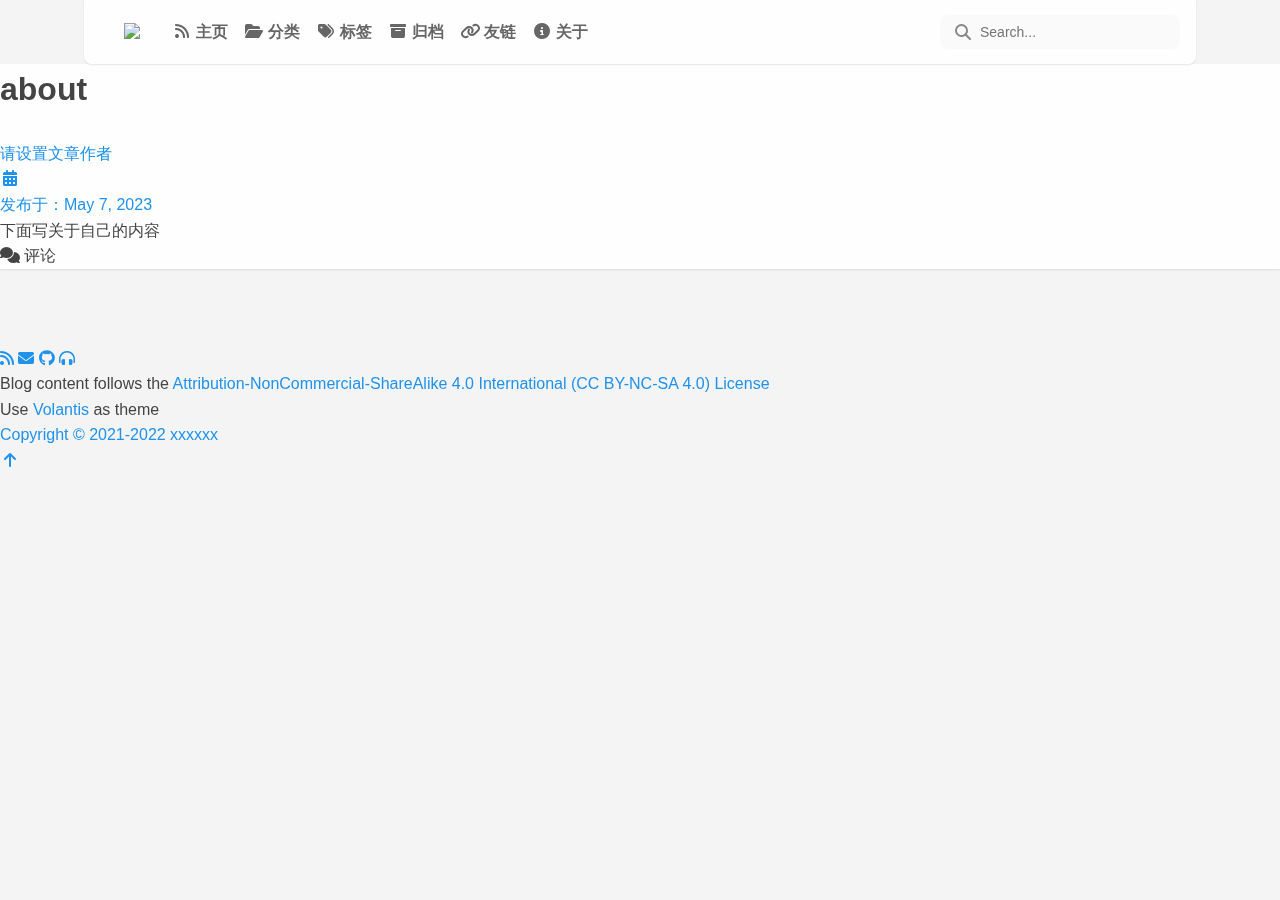
==== commit 4848aea6: "Site updated: 2023-05-07 22:32:04" ====
--- a/about/index.html
+++ b/about/index.html
@@ -34,7 +34,7 @@
 
   <!-- feed -->
   <!-- 页面元数据 -->
-  <title>about - Oracle's blog</title>
+  <title>关于 - Oracle's blog</title>
   <meta name="keywords" content="null">
   <meta desc name="description" content="在这里分享技术与日常，来玩吧！ - John Doe - Oracle's blog">
   
@@ -42,11 +42,11 @@
 <meta property="og:title" content="about">
 <meta property="og:url" content="https://byforacle.github.io/blog/about/index.html">
 <meta property="og:site_name" content="Oracle&#39;s blog">
-<meta property="og:description" content="# layout: docs seo_title: 关于  bottom_meta: false sidebar: [] twikoo: placeholder: 有什么想对我说的呢？ 下面写关于自己的内容">
+<meta property="og:description" content="下面写关于自己的内容">
 <meta property="og:locale" content="en_US">
 <meta property="og:image" content="https://unpkg.com/volantis-static@0.0.1660614606622/media/org.volantis/blog/favicon/android-chrome-192x192.png">
 <meta property="article:published_time" content="2023-05-07T13:22:31.000Z">
-<meta property="article:modified_time" content="2023-05-07T13:27:22.332Z">
+<meta property="article:modified_time" content="2023-05-07T14:26:42.944Z">
 <meta property="article:author" content="John Doe">
 <meta name="twitter:card" content="summary">
 <meta name="twitter:image" content="https://unpkg.com/volantis-static@0.0.1660614606622/media/org.volantis/blog/favicon/android-chrome-192x192.png">
@@ -2112,7 +2112,7 @@
     root: '/blog/',
     debug: "env",
     default: {"avatar":"https://unpkg.com/volantis-static@0.0.1660614606622/media/placeholder/avatar/round/3442075.svg","link":"https://unpkg.com/volantis-static@0.0.1660614606622/media/placeholder/link/8f277b4ee0ecd.svg","cover":"https://unpkg.com/volantis-static@0.0.1660614606622/media/placeholder/cover/76b86c0226ffd.svg","image":"https://unpkg.com/volantis-static@0.0.1660614606622/media/placeholder/image/2659360.svg"},
-    lastupdate: new Date(1683468919376),
+    lastupdate: new Date(1683469916058),
     cdn: {
       izitoast_css: 'https://cdn.bootcdn.net/ajax/libs/izitoast/1.4.0/css/iziToast.min.css',
       izitoast_js: 'https://cdn.bootcdn.net/ajax/libs/izitoast/1.4.0/js/iziToast.min.js',
@@ -2182,8 +2182,6 @@
       <ul class='switcher nav-list-h m-phone'>
         <li><a id="s-comment" class="fa-solid fa-comments fa-fw" target="_self" title="comment"></a></li>
         
-          <li><a id="s-toc" class="s-toc fa-solid fa-list fa-fw" target="_self" title="toc"></a></li>
-        
       </ul>
     </div>
 		<div class="nav-main">
@@ -2446,8 +2444,8 @@
       <div id="safearea">
         <div class="body-wrapper">
           
-<div id="l_main" class=''>
-  <article itemscope itemtype="http://schema.org/Article" class="article post white-box reveal md shadow floatable blur article-type-page" id="page" itemscope itemprop="blogPost">
+<div id="l_main" class=' no_sidebar'>
+  <article itemscope itemtype="http://schema.org/Article" class="article post white-box reveal md shadow floatable blur article-type-docs" id="docs" itemscope itemprop="blogPost">
   <link itemprop="mainEntityOfPage" href="https://byforacle.github.io/blog/about/index.html">
   <span hidden itemprop="publisher" itemscope itemtype="http://schema.org/Organization">
     <meta itemprop="name" content="Oracle's blog">
@@ -2517,91 +2515,29 @@
 
   <div id="layoutHelper-page-plugins"></div>
   <div id="post-body" itemprop="articleBody">
-    <hr>
-<h2 id="layout-docsseo_title-关于bottom_meta-falsesidebar-twikooplaceholder-有什么想对我说的呢"><a class="markdownIt-Anchor" href="#layout-docsseo_title-关于bottom_meta-falsesidebar-twikooplaceholder-有什么想对我说的呢">#</a> layout: docs<br>
-seo_title: 关于<br>
- bottom_meta: false<br>
-sidebar: []<br>
-twikoo:<br>
-placeholder: 有什么想对我说的呢？</h2>
-<p>下面写关于自己的内容</p>
+    <p>下面写关于自己的内容</p>
 
   </div>
   
   
+    
+    <div class='footer'>
+       <!-- 参考资料、相关资料等 -->
+      
+       <!-- 相关文章 -->
+      
+      <!-- 版权声明组件 -->
+      
+      <!-- 打赏组件 -->
+      
+    </div>
+  
   
     
 
 
   <div class='article-meta' id="bottom">
     <div class='new-meta-box'>
-      
-        
-          <div class="new-meta-item date" itemprop="dateModified" datetime="2023-05-07T21:27:22+08:00">
-  <a class='notlink'>
-    <i class="fa-solid fa-edit fa-fw" aria-hidden="true"></i>
-    <p>更新于：May 7, 2023</p>
-  </a>
-</div>
-
-        
-      
-        
-          
-
-        
-      
-        
-          
-  <div class="new-meta-item share -mob-share-list">
-  <div class="-mob-share-list share-body">
-    
-      
-        <a class="-mob-share-qq" title="" rel="external nofollow noopener noreferrer noopener"
-          
-          target="_blank" href="http://connect.qq.com/widget/shareqq/index.html?url=https://byforacle.github.io/blog/about/index.html&title=about - Oracle's blog&summary="
-          
-          >
-          
-            <img src="https://unpkg.com/volantis-static@0.0.1660614606622/media/org.volantis/logo/128/qq.png" class="lazyload" data-srcset="https://unpkg.com/volantis-static@0.0.1660614606622/media/org.volantis/logo/128/qq.png" srcset="[data-uri]">
-          
-        </a>
-      
-    
-      
-        <a class="-mob-share-qzone" title="" rel="external nofollow noopener noreferrer noopener"
-          
-          target="_blank" href="https://sns.qzone.qq.com/cgi-bin/qzshare/cgi_qzshare_onekey?url=https://byforacle.github.io/blog/about/index.html&title=about - Oracle's blog&summary="
-          
-          >
-          
-            <img src="https://unpkg.com/volantis-static@0.0.1660614606622/media/org.volantis/logo/128/qzone.png" class="lazyload" data-srcset="https://unpkg.com/volantis-static@0.0.1660614606622/media/org.volantis/logo/128/qzone.png" srcset="[data-uri]">
-          
-        </a>
-      
-    
-      
-        <a class="-mob-share-weibo" title="" rel="external nofollow noopener noreferrer noopener"
-          
-          target="_blank" href="http://service.weibo.com/share/share.php?url=https://byforacle.github.io/blog/about/index.html&title=about - Oracle's blog&summary="
-          
-          >
-          
-            <img src="https://unpkg.com/volantis-static@0.0.1660614606622/media/org.volantis/logo/128/weibo.png" class="lazyload" data-srcset="https://unpkg.com/volantis-static@0.0.1660614606622/media/org.volantis/logo/128/weibo.png" srcset="[data-uri]">
-          
-        </a>
-      
-    
-      
-    
-      
-    
-  </div>
-</div>
-
-
-
-        
       
     </div>
     <!-- Custom Files bottomMeta begin -->
@@ -2646,40 +2582,8 @@
 <aside id='l_side' itemscope itemtype="http://schema.org/WPSideBar">
   
 
-  
-    
-    
-      
-    
-  
-
 
 <div class="widget-sticky">
-
-  
-  
-
-
-<section class="widget toc-wrapper desktop mobile" id="toc-div" >
-  
-  <header>
-    
-      <i class="fa-solid fa-list fa-fw" aria-hidden="true"></i><span class='name'>本文目录</span>
-    
-  </header>
-
-
-  <div class='content'>
-      <ol class="toc"><li class="toc-item toc-level-2"><a class="toc-link" href="#layout-docsseo_title-%E5%85%B3%E4%BA%8Ebottom_meta-falsesidebar-twikooplaceholder-%E6%9C%89%E4%BB%80%E4%B9%88%E6%83%B3%E5%AF%B9%E6%88%91%E8%AF%B4%E7%9A%84%E5%91%A2"><span class="toc-text"> layout: docs
-seo_title: 关于
- bottom_meta: false
-sidebar: []
-twikoo:
-placeholder: 有什么想对我说的呢？</span></a></li></ol>
-  </div>
-</section>
-
-  
 
 </div>
 
@@ -3292,7 +3196,7 @@
 </script>
 
 
-  <script type="application/ld+json">[{"@context":"http://schema.org","@type":"Organization","name":"Oracle's blog","url":"https://byforacle.github.io/blog/blog/","logo":{"@type":"ImageObject","url":"https://unpkg.com/volantis-static@0.0.1660614606622/media/org.volantis/blog/favicon/android-chrome-192x192.png","width":192,"height":192}},{"@context":"http://schema.org","@type":"Person","name":"John Doe","image":{"@type":"ImageObject","url":"https://unpkg.com/volantis-static@0.0.1660614606622/media/org.volantis/blog/favicon/android-chrome-192x192.png"},"url":"https://byforacle.github.io/blog/blog/","sameAs":["https://github.com/volantis-x"],"description":"在这里分享技术与日常，来玩吧！"},{"@context":"http://schema.org","@type":"BreadcrumbList","itemListElement":[{"@type":"ListItem","position":1,"item":{"@id":"https://byforacle.github.io/blog/blog/","name":"Oracle's blog"}}]},{"@context":"http://schema.org","@type":"WebSite","name":"Oracle's blog","url":"https://byforacle.github.io/blog/blog/","keywords":null,"description":"在这里分享技术与日常，来玩吧！","author":{"@type":"Person","name":"John Doe","image":{"@type":"ImageObject","url":"https://unpkg.com/volantis-static@0.0.1660614606622/media/org.volantis/blog/favicon/android-chrome-192x192.png"},"url":"https://byforacle.github.io/blog/blog/","description":"在这里分享技术与日常，来玩吧！"},"publisher":{"@type":"Organization","name":"Oracle's blog","url":"https://byforacle.github.io/blog/blog/","logo":{"@type":"ImageObject","url":"https://unpkg.com/volantis-static@0.0.1660614606622/media/org.volantis/blog/favicon/android-chrome-192x192.png","width":192,"height":192}},"potentialAction":{"@type":"SearchAction","name":"Site Search","target":{"@type":"EntryPoint","urlTemplate":"https://byforacle.github.io/blog?s={search_term_string}"},"query-input":"required name=search_term_string"}},{"@context":"http://schema.org","@type":"BlogPosting","headline":"about","description":"在这里分享技术与日常，来玩吧！","inLanguage":"en","mainEntityOfPage":{"@type":"WebPage","@id":"https://byforacle.github.io/blog/about/index.html"},"author":{"@type":"Person","name":"John Doe","image":{"@type":"ImageObject","url":"https://unpkg.com/volantis-static@0.0.1660614606622/media/org.volantis/blog/favicon/android-chrome-192x192.png"},"url":"https://byforacle.github.io/blog/blog/"},"publisher":{"@type":"Organization","name":"Oracle's blog","logo":{"@type":"ImageObject","url":"https://unpkg.com/volantis-static@0.0.1660614606622/media/org.volantis/blog/favicon/android-chrome-192x192.png","width":192,"height":192}},"url":"https://byforacle.github.io/blog/about/index.html","wordCount":0,"datePublished":"2023-05-07T13:22:31.000Z","dateModified":"2023-05-07T13:27:22.332Z","image":{"@type":"ImageObject","url":"https://unpkg.com/volantis-static@0.0.1660614606622/media/org.volantis/blog/favicon/android-chrome-192x192.png","width":192,"height":192}}]</script>
+  <script type="application/ld+json">[{"@context":"http://schema.org","@type":"Organization","name":"Oracle's blog","url":"https://byforacle.github.io/blog/blog/","logo":{"@type":"ImageObject","url":"https://unpkg.com/volantis-static@0.0.1660614606622/media/org.volantis/blog/favicon/android-chrome-192x192.png","width":192,"height":192}},{"@context":"http://schema.org","@type":"Person","name":"John Doe","image":{"@type":"ImageObject","url":"https://unpkg.com/volantis-static@0.0.1660614606622/media/org.volantis/blog/favicon/android-chrome-192x192.png"},"url":"https://byforacle.github.io/blog/blog/","sameAs":["https://github.com/volantis-x"],"description":"在这里分享技术与日常，来玩吧！"},{"@context":"http://schema.org","@type":"BreadcrumbList","itemListElement":[{"@type":"ListItem","position":1,"item":{"@id":"https://byforacle.github.io/blog/blog/","name":"Oracle's blog"}}]},{"@context":"http://schema.org","@type":"WebSite","name":"Oracle's blog","url":"https://byforacle.github.io/blog/blog/","keywords":null,"description":"在这里分享技术与日常，来玩吧！","author":{"@type":"Person","name":"John Doe","image":{"@type":"ImageObject","url":"https://unpkg.com/volantis-static@0.0.1660614606622/media/org.volantis/blog/favicon/android-chrome-192x192.png"},"url":"https://byforacle.github.io/blog/blog/","description":"在这里分享技术与日常，来玩吧！"},"publisher":{"@type":"Organization","name":"Oracle's blog","url":"https://byforacle.github.io/blog/blog/","logo":{"@type":"ImageObject","url":"https://unpkg.com/volantis-static@0.0.1660614606622/media/org.volantis/blog/favicon/android-chrome-192x192.png","width":192,"height":192}},"potentialAction":{"@type":"SearchAction","name":"Site Search","target":{"@type":"EntryPoint","urlTemplate":"https://byforacle.github.io/blog?s={search_term_string}"},"query-input":"required name=search_term_string"}},{"@context":"http://schema.org","@type":"BlogPosting","headline":"about","description":"在这里分享技术与日常，来玩吧！","inLanguage":"en","mainEntityOfPage":{"@type":"WebPage","@id":"https://byforacle.github.io/blog/about/index.html"},"author":{"@type":"Person","name":"John Doe","image":{"@type":"ImageObject","url":"https://unpkg.com/volantis-static@0.0.1660614606622/media/org.volantis/blog/favicon/android-chrome-192x192.png"},"url":"https://byforacle.github.io/blog/blog/"},"publisher":{"@type":"Organization","name":"Oracle's blog","logo":{"@type":"ImageObject","url":"https://unpkg.com/volantis-static@0.0.1660614606622/media/org.volantis/blog/favicon/android-chrome-192x192.png","width":192,"height":192}},"url":"https://byforacle.github.io/blog/about/index.html","wordCount":0,"datePublished":"2023-05-07T13:22:31.000Z","dateModified":"2023-05-07T14:26:42.944Z","image":{"@type":"ImageObject","url":"https://unpkg.com/volantis-static@0.0.1660614606622/media/org.volantis/blog/favicon/android-chrome-192x192.png","width":192,"height":192}}]</script>
 
 
 
